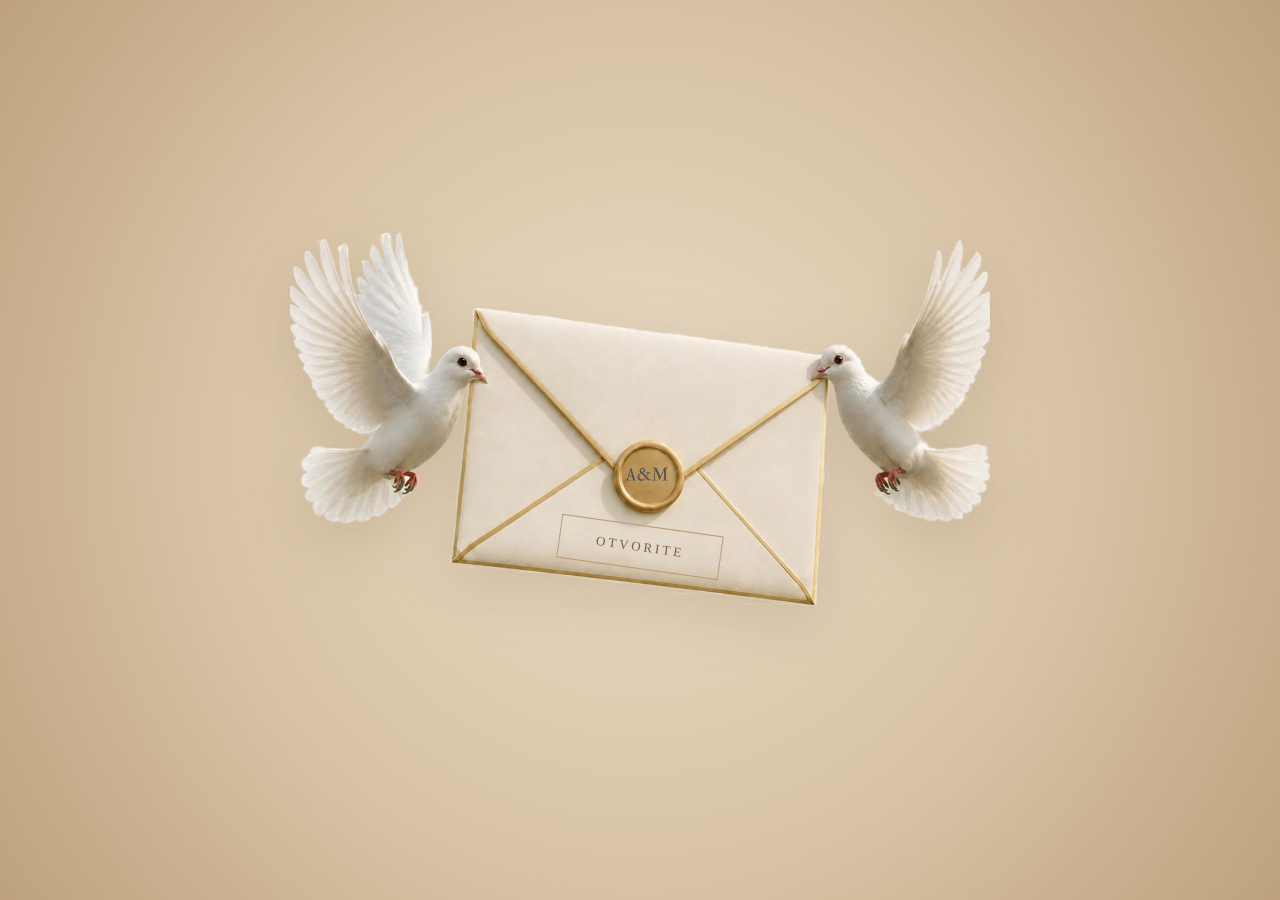
==== index.html @ 63fb06d2 "pozivnica" ====
<!DOCTYPE html>
<html lang="en">
<head>
    <meta charset="UTF-8">
    <meta name="viewport" content="width=device-width, initial-scale=1.0">
    <link rel="stylesheet" href="style.css">
    <title>Aleksandra i Marko</title>
</head>
<body>

  
</div>

    <div class="petals" id="petals"></div>

    <main class="cover">

        <div class="invitation-image">

            <img src="img/dove.png" alt="Pozivnica za venčanje">

            <button id="openInvitation">
                OTVORITE
            </button>
            <div id="fireworks"></div>

        </div>

    </main>

    <script src="script.js"></script>

</body>
</html>
---- style.css ----
@import url('https://fonts.googleapis.com/css2?family=Ballet&display=swap');

* {
    margin: 0;
    padding: 0;
    box-sizing: border-box;
}

html,
body {
    width: 100%;
    height: 100%;
}

body {
    overflow-x: hidden;
    overflow-y: auto;

  background:
        radial-gradient(
            circle at center,
            #eadbc5 0%,
            #d8c3a5 55%,
            #bda27d 100%
        );


    font-family: Georgia, "Times New Roman", serif;
}


/* =========================
   GLAVNA STRANICA
========================= */



.cover {
    width: 100%;
    height: 100vh;

    display: flex;
    justify-content: center;
    align-items: center;

    position: relative;
}


/* =========================
   SLIKA SA GOLUBOVIMA
========================= */

.invitation-image {
    position: relative;

    display: flex;
    justify-content: center;
    align-items: center;

    z-index: 5;

    animation: floating 4s ease-in-out infinite;
}


.invitation-image img {
    display: block;

    width: min(700px, 85vw);
    max-height: 82vh;

    object-fit: contain;

    filter:
        drop-shadow(
            0 18px 30px rgba(100, 75, 45, 0.16)
        );
}


/* =========================
   POMERANJE SLIKE GORE-DOLE
========================= */

@keyframes floating {

    0%,
    100% {
        transform: translateY(0);
    }

    50% {
        transform: translateY(-12px);
    }
}


/* =========================
   DUGME OTVORITE
========================= */

#openInvitation {
    position: absolute;

    left: 50%;
    bottom: 33%;

    transform: translateX(-50%) rotate(8deg);

    padding: 13px 36px;

    background: transparent;

    border: 1px solid #b99d7d;

    color: #765f49;

    font-family: Georgia, "Times New Roman", serif;

    font-size: 13px;

    letter-spacing: 3px;

    cursor: pointer;

    z-index: 10;

    transition:
        background 0.3s ease,
        color 0.3s ease,
        transform 0.3s ease,
        box-shadow 0.3s ease;
}

#openInvitation:hover {
    background: #b99d7d;

    color: #fff;

    transform:
        translateX(-50%)
        translateY(-2px);

    box-shadow:
        0 8px 20px rgba(100, 75, 45, 0.2);
}


/* =========================
   LATICE
========================= */

.petals {
    position: fixed;

    inset: 0;

    overflow: hidden;

    pointer-events: none;

    z-index: 20;
}


.petal {
    position: absolute;

    top: -30px;

    width: 13px;
    height: 8px;

    background: rgba(255, 255, 255, 0.92);

    border-radius: 100% 0 100% 0;

    filter:
        drop-shadow(
            0 2px 3px rgba(120, 90, 60, 0.12)
        );

    animation: falling linear infinite;
}


@keyframes falling {

    0% {
        transform:
            translateY(-30px)
            translateX(0)
            rotate(0deg);

        opacity: 0;
    }

    10% {
        opacity: 1;
    }

    50% {
        transform:
            translateY(50vh)
            translateX(var(--sway))
            rotate(180deg);
    }

    100% {
        transform:
            translateY(110vh)
            translateX(calc(var(--sway) * -1))
            rotate(360deg);

        opacity: 0;
    }
}


@media (max-width: 600px) {

    .invitation-image img {
        width: 94vw;
        max-height: 75vh;
    }

    #openInvitation {
        bottom: 33%;

        padding: 8px 20px;

        font-size: 9px;

        letter-spacing: 2px;

        transform: translateX(-50%) rotate(8deg);
    }

    #openInvitation:hover {
        transform: translateX(-50%) rotate(8deg);
    }
}

/* =========================
   ALEKSANDRA & MARKO
========================= */

.couple-hero {
    width: 100%;
    min-height: 100vh;

    position: relative;

    display: flex;
    justify-content: center;
    align-items: flex-start;

    background-image: url("img/anaimarko.jpg");
    background-size: cover;
    background-position: center center;

    overflow: hidden;
}


.couple-names {
    position: absolute;

    top: 6%;
    left: 50%;

    transform: translateX(-50%);

    width: 100%;

    display: flex;
    flex-direction: column;
    align-items: center;

    text-align: center;

    z-index: 2;
}


.couple-names .name {
    font-family: "Ballet", "Allura", "Snell Roundhand",
        "Segoe Script", cursive;

    font-size: clamp(70px, 9vw, 125px);

    font-weight: 400;

    line-height: 0.75;

    color: #9a7435;

    text-shadow:
        0 1px 1px rgba(255, 255, 255, 0.6),
        0 3px 10px rgba(70, 45, 15, 0.25);
}


.couple-names .and {
    font-family: Georgia, "Times New Roman", serif;

    font-size: clamp(20px, 2.5vw, 32px);

    font-style: italic;

    color: #9a7435;

    margin: 18px 0;

    line-height: 1;
}

@media (max-width: 600px) {

    .couple-hero {
        width: 100%;
        height: 0;
        min-height: 0;

        /* visina fotografije */
        padding-bottom: 135%;

        background-size: 100% 100%;
        background-repeat: no-repeat;
        background-position: center top;
        background-color: #f3ebdd;

        overflow: hidden;
    }

    .couple-names {
        top: 3%;
    }

    .couple-names .name {
        font-size: 40px;
    }

    .couple-names .and {
        font-size: 25px;
        margin: 12px 0;
    }

    .love-story {
        min-height: auto;
        padding: 0 20px 60px;
    }

    .love-story::before {
        inset: 12px;
    }

    .story-content {
        width: 100%;
        padding: 40px 24px;
    }

    .story-content h2 {
        font-size: 34px;
        margin-bottom: 28px;
    }

    .story-content h2 span {
        font-size: 26px;
    }

    .story-content p {
        font-size: 18px;
        line-height: 1.65;
    }

    .gold-ornament {
        width: 220px;
    }

    .top-ornament {
        margin: 0;
    }

    .bottom-ornament {
        margin-top: 0;
    }
}
.love-story {
    position: relative;
    width: 100%;
    min-height: 100vh;
    box-sizing: border-box;

    padding: 110px 25px;

    display: flex;
    flex-direction: column;
    justify-content: center;
    align-items: center;

    background:
        radial-gradient(
            ellipse at center,
            #fffdf8 0%,
            #f6eee1 45%,
            #e4d3b8 100%
        );

    overflow: hidden;
}

/* Suptilni zlatni sjaj u pozadini */
.love-story::after {
    content: "";
    position: absolute;

    width: 600px;
    height: 600px;

    border-radius: 50%;

    background: radial-gradient(
        circle,
        rgba(190, 150, 70, 0.13),
        rgba(190, 150, 70, 0) 70%
    );

    top: -300px;
    right: -250px;

    pointer-events: none;
}

/* Elegantni okvir oko cele sekcije */
.love-story::before {
    content: "";

    position: absolute;
    inset: 22px;

    border: 1px solid rgba(166, 126, 47, 0.45);

    pointer-events: none;
}


/* GLAVNI BLOK SA TEKSTOM */

.story-content {
    position: relative;
    z-index: 2;

    width: min(720px, 100%);
    box-sizing: border-box;

    padding: 65px 55px;

    text-align: center;

    background: rgba(255, 253, 248, 0.55);

    border-top: 1px solid #b18a42;
    border-bottom: 1px solid #b18a42;

    box-shadow:
        0 20px 60px rgba(80, 55, 20, 0.10),
        inset 0 0 50px rgba(255, 255, 255, 0.45);
}


/* NASLOV */

.story-content h2 {
    margin: 0 0 38px;

    font-family: "Cormorant Garamond", Georgia, serif;

    font-size: 44px;
    font-weight: 500;

    letter-spacing: 2px;

    color: #765521;
}

.story-content h2 span {
    font-family: Georgia, serif;

    font-size: 31px;

    margin-left: 7px;

    color: #a67c32;
}


/* TEKST */

.story-content p {
    margin: 0 auto 27px;

    max-width: 620px;

    font-family: "Cormorant Garamond", Georgia, serif;

    font-size: 21px;
    line-height: 1.75;

    letter-spacing: 0.25px;

    color: #45362b;
}

.story-content p:last-child {
    margin-bottom: 0;
}


/* ZLATNE LINIJE I ORNAMENT */

.gold-ornament {
    position: relative;
    z-index: 3;

    display: flex;
    align-items: center;
    justify-content: center;

    gap: 14px;

    width: 300px;

    color: #a67c32;
}

.gold-ornament span:first-child,
.gold-ornament span:last-child {
    height: 1px;
    flex: 1;

    background: linear-gradient(
        to right,
        transparent,
        #b18a42,
        transparent
    );
}

.gold-ornament span:nth-child(2) {
    font-size: 14px;
    transform: rotate(45deg);
}

.top-ornament {
    margin-bottom: -1px;
}

.bottom-ornament {
    margin-top: -1px;
}


/* TELEFON */

@media (max-width: 600px) {

    .love-story {
        min-height: auto;
        padding: 25px 20px 60px;
    }

    .love-story::before {
        inset: 12px;
    }

    .story-content {
        width: 100%;
        padding: 40px 24px;
    }

    .story-content h2 {
        font-size: 34px;
        margin-bottom: 28px;
    }

    .story-content h2 span {
        font-size: 26px;
    }

    .story-content p {
        font-size: 18px;
        line-height: 1.65;
    }

    .gold-ornament {
        width: 220px;
    }

    .top-ornament {
        margin-top: 0;
        margin-bottom: 0;
    }

    .bottom-ornament {
        margin-top: 0;
    }
}

/* =========================
   SAČUVAJ DATUM
========================= */

.save-date {
    position: relative;
    width: 100%;
    min-height: 100vh;
    padding: 100px 25px;
    display: flex;
    flex-direction: column;
    justify-content: center;
    align-items: center;
    box-sizing: border-box;

    background:
        radial-gradient(
            ellipse at center,
            #fffdf9 0%,
            #f5ecdf 48%,
            #dfc9a8 100%
        );

    overflow: hidden;
}

/* suptilni zlatni sjaj */

.save-date::before {
    content: "";
    position: absolute;
    width: 700px;
    height: 700px;
    border-radius: 50%;

    background:
        radial-gradient(
            circle,
            rgba(185, 145, 65, 0.14),
            rgba(185, 145, 65, 0) 70%
        );

    top: 50%;
    left: 50%;
    transform: translate(-50%, -50%);

    pointer-events: none;
}

/* elegantan okvir */

.save-date::after {
    content: "";
    position: absolute;
    inset: 22px;

    border: 1px solid rgba(166, 126, 47, 0.45);

    pointer-events: none;
}


/* =========================
   ORNAMENT
========================= */

.save-date-ornament {
    position: relative;
    z-index: 2;

    display: flex;
    align-items: center;
    justify-content: center;

    width: 300px;
    gap: 14px;

    color: #a67c32;
}

.save-date-ornament span:first-child,
.save-date-ornament span:last-child {
    height: 1px;
    flex: 1;

    background:
        linear-gradient(
            to right,
            transparent,
            #b18a42,
            transparent
        );
}

.save-date-ornament span:nth-child(2) {
    font-size: 14px;
    transform: rotate(45deg);
}

.bottom-save {
    margin-top: 35px;
}


/* =========================
   SADRŽAJ
========================= */

.save-date-content {
    position: relative;
    z-index: 2;

    width: min(600px, 100%);
    padding: 45px 50px;

    text-align: center;

    background: rgba(255, 253, 248, 0.48);

    border-top: 1px solid #b18a42;
    border-bottom: 1px solid #b18a42;

    box-shadow:
        0 20px 60px rgba(80, 55, 20, 0.10),
        inset 0 0 50px rgba(255, 255, 255, 0.45);
}


/* =========================
   NASLOV
========================= */

.save-date-small {
    margin: 0 0 8px;

    font-family: Georgia, serif;
    font-size: 12px;
    letter-spacing: 5px;

    color: #9a7435;
}

.save-date-content h2 {
    margin: 0 0 35px;

    font-family: "Great Vibes", cursive;
    font-size: 58px;
    font-weight: 400;

    color: #8d682d;

    text-shadow:
        0 1px 1px rgba(255, 255, 255, 0.8);
}


/* =========================
   KALENDAR
========================= */

.calendar {
    width: 100%;
    max-width: 420px;
    margin: 0 auto;
}


/* NOVEMBAR 2026 */

.calendar-header {
    display: flex;
    justify-content: space-between;
    align-items: baseline;

    padding: 0 8px 18px;

    border-bottom: 1px solid rgba(166, 126, 47, 0.35);

    font-family: "Cormorant Garamond", Georgia, serif;

    color: #765521;
}

.calendar-header span:first-child {
    font-size: 22px;
    letter-spacing: 4px;
}

.calendar-header span:last-child {
    font-size: 18px;
    letter-spacing: 2px;
}


/* DANI U NEDELJI */

.weekdays,
.days {
    display: grid;
    grid-template-columns: repeat(7, 1fr);
}

.weekdays {
    margin-top: 18px;
    margin-bottom: 10px;
}

.weekdays span {
    font-family: Georgia, serif;
    font-size: 10px;
    letter-spacing: 1px;

    color: #a17b3b;
}


/* DATUMI */

.days span {
    position: relative;

    height: 43px;

    display: flex;
    justify-content: center;
    align-items: center;

    font-family: "Cormorant Garamond", Georgia, serif;
    font-size: 18px;

    color: #554337;
}


/* =========================
   22. NOVEMBAR
========================= */

.special-day {
    position: relative;

    color: #8d682d !important;

    font-weight: 600;
}

.special-day .heart {
    position: absolute;

    left: 50%;
    top: 50%;

    transform: translate(-50%, -50%);

    width: 48px;
    height: 48px;

    display: flex;
    justify-content: center;
    align-items: center;

    font-family: Georgia, serif;
    font-size: 48px;

    color: #b18a42;

    line-height: 1;

    z-index: 0;
}

.special-day .date-number {
    position: relative;
    z-index: 2;

    font-size: 18px;

    color: #765521;
}


/* =========================
   DONJI DATUM
========================= */

.save-date-bottom {
    margin-top: 35px;

    display: flex;
    align-items: center;
    justify-content: center;

    gap: 15px;
}

.save-date-bottom p {
    margin: 0;

    font-family: "Cormorant Garamond", Georgia, serif;
    font-size: 25px;
    letter-spacing: 1px;

    color: #765521;
}

.mini-line {
    width: 45px;
    height: 1px;

    background:
        linear-gradient(
            to right,
            transparent,
            #b18a42
        );
}

.mini-line:last-child {
    background:
        linear-gradient(
            to left,
            transparent,
            #b18a42
        );
}


/* =========================
   TELEFON
========================= */

@media (max-width: 600px) {

    .save-date {
        min-height: auto;
        padding: 70px 20px 60px;
    }

    .save-date::after {
        inset: 12px;
    }

    .save-date-content {
        width: 100%;
        padding: 40px 20px;
    }

    .save-date-small {
        font-size: 10px;
        letter-spacing: 3px;
    }

    .save-date-content h2 {
        font-size: 46px;
        margin-bottom: 30px;
    }

    .calendar {
        max-width: 100%;
    }

    .calendar-header span:first-child {
        font-size: 19px;
    }

    .calendar-header span:last-child {
        font-size: 16px;
    }

    .days span {
        height: 40px;
        font-size: 17px;
    }

    .special-day .heart {
        width: 44px;
        height: 44px;
        font-size: 44px;
    }

    .special-day .date-number {
        font-size: 17px;
    }

    .save-date-bottom {
        gap: 8px;
    }

    .save-date-bottom p {
        font-size: 20px;
        white-space: nowrap;
    }

    .mini-line {
        width: 25px;
    }

    .save-date-ornament {
        width: 220px;
    }
}
/* =========================
   LUKSUZNI ZLATNI VATROMET
========================= */

#fireworks {
    position: fixed;
    inset: 0;
    width: 100vw;
    height: 100vh;

    z-index: 99999;
    pointer-events: none;

    display: none;
    overflow: hidden;

    background: rgba(30, 20, 10, 0.08);
}


/* =========================
   CENTRALNI ZLATNI BLJESAK
========================= */

#fireworks::before {
    content: "";
    position: absolute;

    left: 50%;
    top: 50%;

    width: 20px;
    height: 20px;

    transform: translate(-50%, -50%);

    border-radius: 50%;

    background: #fff8d6;

    box-shadow:
        0 0 20px #fff8d6,
        0 0 50px #e8c66a,
        0 0 100px #d4af37,
        0 0 180px rgba(212, 175, 55, 0.8);

    animation: central-explosion 1.8s ease-out forwards;
}


@keyframes central-explosion {

    0% {
        transform:
            translate(-50%, -50%)
            scale(0);

        opacity: 0;
    }

    20% {
        transform:
            translate(-50%, -50%)
            scale(3);

        opacity: 1;
    }

    45% {
        transform:
            translate(-50%, -50%)
            scale(10);

        opacity: 0.8;
    }

    100% {
        transform:
            translate(-50%, -50%)
            scale(80);

        opacity: 0;
    }
}


/* =========================
   ZLATNI SVETLEĆI TRAGOVI
========================= */

.firework {
    position: absolute;

    width: 4px;
    height: 4px;

    border-radius: 50%;

    background: #fff4bd;

    box-shadow:
        0 0 5px #fff4bd,
        0 0 12px #e8c66a,
        0 0 25px #d4af37,
        0 0 45px rgba(212, 175, 55, 0.8);

    animation:
        luxury-firework 2s
        cubic-bezier(0.05, 0.7, 0.2, 1)
        forwards;
}


@keyframes luxury-firework {

    0% {
        transform:
            translate(0, 0)
            scale(0);

        opacity: 0;
    }

    8% {
        transform:
            translate(0, 0)
            scale(2);

        opacity: 1;
    }

    55% {
        opacity: 1;
    }

    100% {
        transform:
            translate(var(--x), var(--y))
            scale(0.1);

        opacity: 0;
    }
}


/* =========================
   ZLATNI PRSTENOVI
========================= */

.firework-ring {
    position: absolute;

    left: var(--ring-x);
    top: var(--ring-y);

    width: 20px;
    height: 20px;

    border: 2px solid rgba(232, 198, 106, 0.9);

    border-radius: 50%;

    transform:
        translate(-50%, -50%)
        scale(0);

    animation:
        ring-explosion 1.5s
        ease-out forwards;
}


@keyframes ring-explosion {

    0% {
        transform:
            translate(-50%, -50%)
            scale(0);

        opacity: 1;
    }

    70% {
        opacity: 0.7;
    }

    100% {
        transform:
            translate(-50%, -50%)
            scale(18);

        opacity: 0;
    }
}


/* =========================
   CELO EKRAN - ZLATNI VELO
========================= */

#fireworks::after {
    content: "";

    position: absolute;
    inset: 0;

    background:
        radial-gradient(
            circle at center,
            rgba(255, 242, 190, 0.65),
            rgba(212, 175, 55, 0.25) 25%,
            rgba(212, 175, 55, 0.08) 50%,
            transparent 75%
        );

    animation:
        golden-screen 1.9s
        ease-out forwards;
}


@keyframes golden-screen {

    0% {
        opacity: 0;
    }

    20% {
        opacity: 0.2;
    }

    45% {
        opacity: 1;
    }

    65% {
        opacity: 0.4;
    }

    100% {
        opacity: 0;
    }
}
```css
/* =========================
   PLAN VENČANJA
========================= */

.wedding-plan {
    position: relative;

    padding: 100px 25px 110px;

    background:
        radial-gradient(
            circle at 50% 0%,
            rgba(212, 175, 55, 0.08),
            transparent 45%
        ),
        #f3ebdd;

    text-align: center;

    overflow: hidden;
}


/* =========================
   NASLOV
========================= */

.section-ornament {
    font-size: 18px;

    color: #c9a44c;

    margin-bottom: 15px;

    letter-spacing: 8px;
}


.wedding-plan h2 {
    margin: 0;

    font-family: "Great Vibes", cursive;

    font-size: 58px;

    font-weight: 400;

    color: #3a2a22;
}


.plan-intro {
    max-width: 500px;

    margin: 18px auto 65px;

    font-family: "Cormorant Garamond", serif;

    font-size: 19px;

    line-height: 1.6;

    color: #6b594e;
}


/* =========================
   STAVKE
========================= */

.plan-items {
    max-width: 900px;

    margin: 0 auto;

    display: flex;

    flex-direction: column;

    gap: 75px;
}


.plan-item {
    display: grid;

    grid-template-columns: 1fr 1fr;

    align-items: center;

    gap: 55px;

    position: relative;
}


/* DRUGA STAVKA OBRNUTA */

.plan-item:nth-child(2) {
    direction: rtl;
}

.plan-item:nth-child(2) .plan-content {
    direction: ltr;
}


/* =========================
   OUTLINE SLIKA
========================= */

.location-image {
    width: 250px;

    height: 220px;

    margin: 0 auto;

    display: flex;

    align-items: center;

    justify-content: center;

    position: relative;
}


/* SPOLJNI KRUG */

.location-image::before {
    content: "";

    position: absolute;

    width: 200px;
    height: 200px;

    border: 1px solid
        rgba(201, 164, 76, 0.45);

    border-radius: 50%;

    transition: 0.5s ease;
}


/* UNUTRAŠNJI KRUG */

.location-image::after {
    content: "";

    position: absolute;

    width: 182px;
    height: 182px;

    border: 1px solid
        rgba(201, 164, 76, 0.18);

    border-radius: 50%;

    transition: 0.5s ease;
}


/* SLIKA */

.location-image img {
    position: relative;

    z-index: 2;

    width: 175px;

    height: 175px;

    object-fit: contain;

    opacity: 0.9;

    filter:
        sepia(20%)
        saturate(0.7)
        brightness(0.75);

    transition:
        transform 0.5s ease,
        filter 0.5s ease;
}


/* =========================
   HOVER NA SLIKU
========================= */

.plan-item:hover .location-image::before {
    transform: scale(1.08);

    border-color:
        rgba(201, 164, 76, 0.8);
}


.plan-item:hover .location-image::after {
    transform: scale(1.15);

    border-color:
        rgba(201, 164, 76, 0.35);
}


.plan-item:hover .location-image img {
    transform: scale(1.06);

    filter:
        sepia(30%)
        saturate(1)
        brightness(0.65);
}


/* =========================
   TEKST
========================= */

.plan-content {
    text-align: left;
}


.plan-number {
    display: block;

    font-family: "Cormorant Garamond", serif;

    font-size: 14px;

    letter-spacing: 4px;

    color: #b9943d;

    margin-bottom: 8px;
}


.plan-content h3 {
    margin: 0;

    font-family: "Cormorant Garamond", serif;

    font-size: 24px;

    font-weight: 600;

    letter-spacing: 3px;

    color: #3a2a22;
}


.gold-line {
    width: 55px;

    height: 1px;

    background: #c9a44c;

    margin: 15px 0 17px;
}


.location-name {
    margin: 0;

    max-width: 330px;

    font-family: "Cormorant Garamond", serif;

    font-size: 20px;

    line-height: 1.4;

    color: #4d3b31;
}


.location-place {
    margin: 8px 0 22px;

    font-family: "Cormorant Garamond", serif;

    font-size: 17px;

    letter-spacing: 1px;

    color: #806d60;
}


/* =========================
   DUGME PUTANJA
========================= */

.route-button {
    display: inline-flex;

    align-items: center;

    gap: 12px;

    padding: 9px 19px;

    border: 1px solid #b9943d;

    color: #6f572b;

    text-decoration: none;

    font-family: "Cormorant Garamond", serif;

    font-size: 14px;

    letter-spacing: 2px;

    transition:
        background 0.3s ease,
        color 0.3s ease,
        transform 0.3s ease,
        box-shadow 0.3s ease;
}


.route-button .arrow {
    font-size: 16px;

    transition: transform 0.3s ease;
}


.route-button:hover {
    background: #b9943d;

    color: #fffaf0;

    transform: translateY(-3px);

    box-shadow:
        0 8px 20px
        rgba(91, 67, 25, 0.15);
}


.route-button:hover .arrow {
    transform:
        translate(3px, -3px);
}


/* =========================
   MOBILNI
========================= */

@media (max-width: 700px) {

    .wedding-plan {
        padding:
            75px 20px 85px;
    }


    .wedding-plan h2 {
        font-size: 48px;
    }


    .plan-intro {
        font-size: 18px;

        margin-bottom: 50px;

        max-width: 330px;
    }


    .plan-items {
        gap: 65px;
    }


    .plan-item,
    .plan-item:nth-child(2) {

        display: flex;

        flex-direction: column;

        gap: 25px;

        direction: ltr;
    }


    .plan-item:nth-child(2) .plan-content {
        direction: ltr;
    }


    /* KRUGOVI NA MOBILNOM */

    .location-image {
        width: 220px;

        height: 200px;
    }


    .location-image::before {
        width: 190px;

        height: 190px;
    }


    .location-image::after {
        width: 174px;

        height: 174px;
    }


    /* VEĆA SLIKA */

    .location-image img {
        width: 165px;

        height: 165px;
    }


    .plan-content {
        width: 100%;

        text-align: center;
    }


    .gold-line {
        margin:
            13px auto 16px;
    }


    .location-name {
        max-width: 300px;

        margin-left: auto;
        margin-right: auto;

        font-size: 19px;
    }


    .location-place {
        font-size: 16px;
    }

}
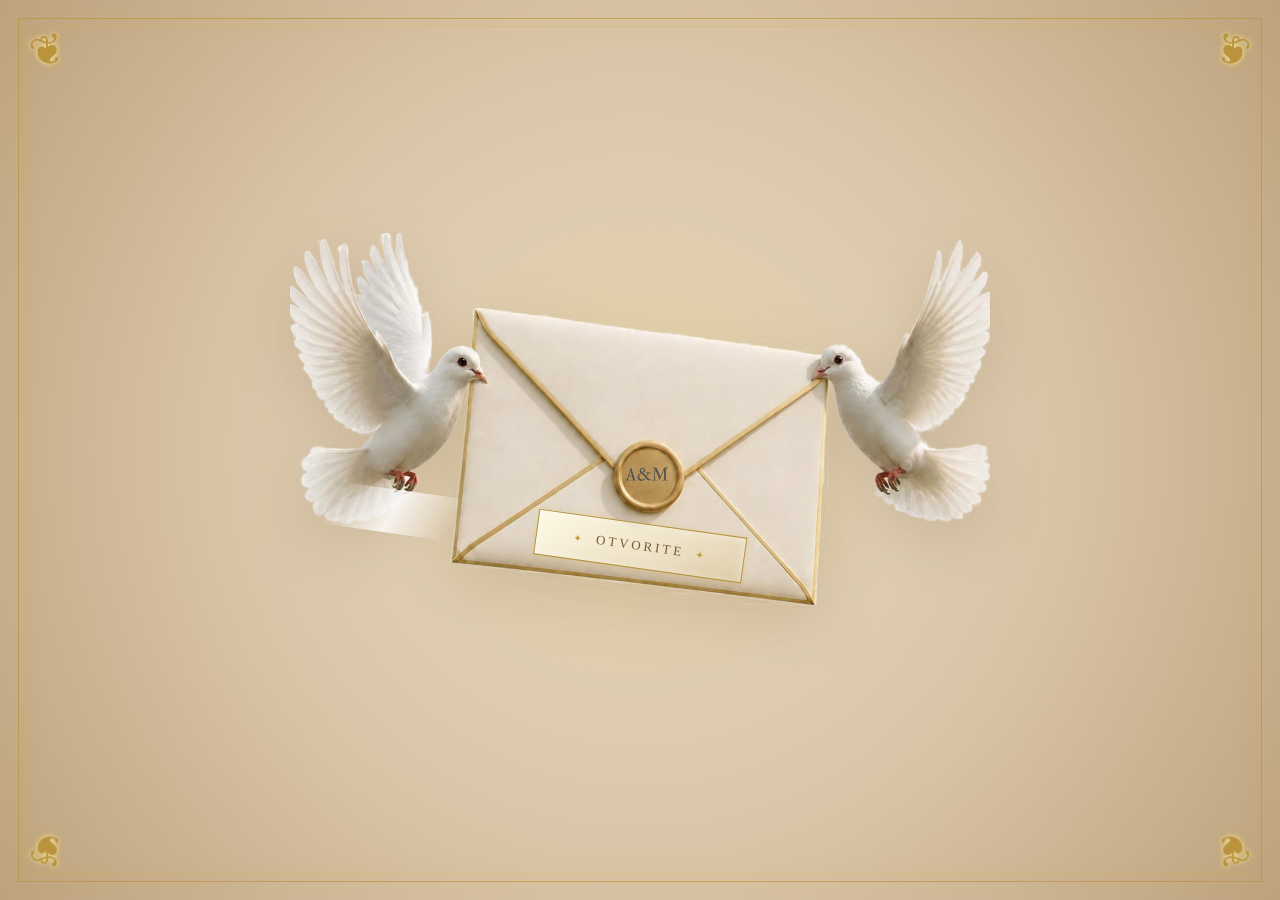
==== commit 79d278f2: "wedding-invatation" ====
--- a/index.html
+++ b/index.html
@@ -1,33 +1,65 @@
 <!DOCTYPE html>
-<html lang="en">
+<html lang="sr">
 <head>
     <meta charset="UTF-8">
     <meta name="viewport" content="width=device-width, initial-scale=1.0">
+
     <link rel="stylesheet" href="style.css">
+
     <title>Aleksandra i Marko</title>
 </head>
+
 <body>
 
-  
-</div>
+    <!-- ZLATNI GLITTER -->
+    <div id="goldGlitter"></div>
 
+    <!-- DEKORATIVNI ZLATNI OKVIR -->
+    <div class="gold-frame"></div>
+
+    <!-- ORNAMENTI U ĆOŠKOVIMA -->
+    <div class="corner-ornament top-left">❦</div>
+    <div class="corner-ornament top-right">❦</div>
+    <div class="corner-ornament bottom-left">❦</div>
+    <div class="corner-ornament bottom-right">❦</div>
+
+
+    <!-- PADAJUĆE BELE LATICE -->
     <div class="petals" id="petals"></div>
 
+
+    <!-- GLAVNA STRANA -->
     <main class="cover">
 
         <div class="invitation-image">
 
-            <img src="img/dove.png" alt="Pozivnica za venčanje">
+            <!-- ZLATNI GLOW -->
+            <div class="invitation-glow"></div>
 
+            <img
+                src="img/dove.png"
+                alt="Pozivnica za venčanje"
+            >
+
+            <!-- DUGME -->
             <button id="openInvitation">
+                <span class="button-sparkle">✦</span>
                 OTVORITE
+                <span class="button-sparkle">✦</span>
             </button>
-            <div id="fireworks"></div>
 
         </div>
 
     </main>
 
+
+    <!-- VATROMET -->
+    <div id="fireworks"></div>
+    
+      <audio id="weddingMusic" preload="auto">
+        <source src="audio/tarapana.mp3" type="audio/mpeg">
+    </audio>
+
     <script src="script.js"></script>
 
 </body>
--- a/style.css
+++ b/style.css
@@ -1,4 +1,8 @@
 @import url('https://fonts.googleapis.com/css2?family=Ballet&display=swap');
+
+/* =========================================================
+   OSNOVNO
+========================================================= */
 
 * {
     margin: 0;
@@ -15,184 +19,445 @@
 body {
     overflow-x: hidden;
     overflow-y: auto;
-
-  background:
+    background:
         radial-gradient(
             circle at center,
             #eadbc5 0%,
             #d8c3a5 55%,
             #bda27d 100%
         );
-
-
     font-family: Georgia, "Times New Roman", serif;
 }
 
-
-/* =========================
-   GLAVNA STRANICA
-========================= */
-
-
+/* =========================================================
+   GLAVNA STRANICA - INDEX
+========================================================= */
 
 .cover {
     width: 100%;
     height: 100vh;
-
     display: flex;
     justify-content: center;
     align-items: center;
-
     position: relative;
-}
-
-
-/* =========================
+    z-index: 5;
+}
+
+/* =========================================================
+   ZLATNI GLITTER - INDEX
+========================================================= */
+
+#goldGlitter {
+    position: fixed;
+    inset: 0;
+    width: 100%;
+    height: 100%;
+    pointer-events: none;
+    z-index: 3;
+    overflow: hidden;
+}
+
+.glitter {
+    position: absolute;
+    width: 5px;
+    height: 5px;
+    border-radius: 50%;
+    background: #f7df8a;
+    box-shadow:
+        0 0 5px #fff5c7,
+        0 0 12px #e5bd55,
+        0 0 22px rgba(212, 175, 55, 0.9);
+    opacity: 0;
+    animation:
+        glitter-twinkle
+        ease-in-out
+        infinite;
+}
+
+.glitter.star {
+    width: auto;
+    height: auto;
+    background: transparent;
+    box-shadow: none;
+    color: #d4af37;
+    font-size: 14px;
+    text-shadow:
+        0 0 5px #fff4bf,
+        0 0 12px #e3bd57,
+        0 0 25px rgba(212, 175, 55, 0.8);
+}
+
+@keyframes glitter-twinkle {
+    0% {
+        opacity: 0;
+        transform: scale(0.2) rotate(0deg);
+    }
+
+    30% {
+        opacity: 0.35;
+    }
+
+    50% {
+        opacity: 1;
+        transform: scale(1.5) rotate(45deg);
+    }
+
+    70% {
+        opacity: 0.45;
+    }
+
+    100% {
+        opacity: 0;
+        transform: scale(0.2) rotate(90deg);
+    }
+}
+
+/* =========================================================
+   ZLATNI OKVIR
+========================================================= */
+
+.gold-frame {
+    position: fixed;
+    inset: 18px;
+    border: 1px solid rgba(184, 145, 54, 0.65);
+    pointer-events: none;
+    z-index: 25;
+    box-shadow:
+        inset 0 0 25px rgba(212, 175, 55, 0.08),
+        0 0 20px rgba(212, 175, 55, 0.05);
+}
+
+.gold-frame::before {
+    content: "";
+    position: absolute;
+    inset: 7px;
+    border: 1px solid rgba(212, 175, 55, 0.25);
+}
+
+/* =========================================================
+   ORNAMENTI U ĆOŠKOVIMA
+========================================================= */
+
+.corner-ornament {
+    position: fixed;
+    z-index: 27;
+    color: #b9943d;
+    font-family: Georgia, serif;
+    font-size: 42px;
+    line-height: 1;
+    text-shadow:
+        0 0 5px rgba(255, 239, 173, 0.9),
+        0 0 12px rgba(212, 175, 55, 0.5);
+    pointer-events: none;
+    animation:
+        ornament-glow
+        3s
+        ease-in-out
+        infinite;
+}
+
+.top-left {
+    top: 30px;
+    left: 30px;
+    transform: rotate(-15deg);
+}
+
+.top-right {
+    top: 30px;
+    right: 30px;
+    transform:
+        scaleX(-1)
+        rotate(-15deg);
+}
+
+.bottom-left {
+    bottom: 30px;
+    left: 30px;
+    transform:
+        scaleY(-1)
+        rotate(-15deg);
+}
+
+.bottom-right {
+    bottom: 30px;
+    right: 30px;
+    transform:
+        scale(-1)
+        rotate(-15deg);
+}
+
+@keyframes ornament-glow {
+    0%,
+    100% {
+        opacity: 0.65;
+    }
+
+    50% {
+        opacity: 1;
+        text-shadow:
+            0 0 8px rgba(255, 244, 190, 1),
+            0 0 20px rgba(212, 175, 55, 0.8);
+    }
+}
+
+/* =========================================================
    SLIKA SA GOLUBOVIMA
-========================= */
+========================================================= */
 
 .invitation-image {
     position: relative;
-
     display: flex;
     justify-content: center;
     align-items: center;
-
-    z-index: 5;
-
-    animation: floating 4s ease-in-out infinite;
-}
-
+    z-index: 10;
+    animation:
+        floating
+        4s
+        ease-in-out
+        infinite;
+}
+
+.invitation-glow {
+    position: absolute;
+    width: 75%;
+    height: 75%;
+    left: 50%;
+    top: 50%;
+    transform:
+        translate(-50%, -50%);
+    border-radius: 50%;
+    background:
+        radial-gradient(
+            circle,
+            rgba(255, 224, 132, 0.28),
+            rgba(212, 175, 55, 0.10) 40%,
+            transparent 72%
+        );
+    filter: blur(25px);
+    z-index: -1;
+    animation:
+        invitation-glow
+        3.5s
+        ease-in-out
+        infinite;
+}
+
+@keyframes invitation-glow {
+    0%,
+    100% {
+        transform:
+            translate(-50%, -50%)
+            scale(0.92);
+        opacity: 0.65;
+    }
+
+    50% {
+        transform:
+            translate(-50%, -50%)
+            scale(1.08);
+        opacity: 1;
+    }
+}
 
 .invitation-image img {
     display: block;
-
     width: min(700px, 85vw);
     max-height: 82vh;
-
     object-fit: contain;
-
     filter:
         drop-shadow(
             0 18px 30px rgba(100, 75, 45, 0.16)
         );
 }
 
-
-/* =========================
-   POMERANJE SLIKE GORE-DOLE
-========================= */
+/* =========================================================
+   POMERANJE SLIKE
+========================================================= */
 
 @keyframes floating {
-
     0%,
     100% {
-        transform: translateY(0);
+        transform:
+            translateY(0);
     }
 
     50% {
-        transform: translateY(-12px);
-    }
-}
-
-
-/* =========================
+        transform:
+            translateY(-12px);
+    }
+}
+
+/* =========================================================
    DUGME OTVORITE
-========================= */
+========================================================= */
 
 #openInvitation {
     position: absolute;
-
     left: 50%;
     bottom: 33%;
-
-    transform: translateX(-50%) rotate(8deg);
-
-    padding: 13px 36px;
-
-    background: transparent;
-
-    border: 1px solid #b99d7d;
-
-    color: #765f49;
-
-    font-family: Georgia, "Times New Roman", serif;
-
+    transform:
+        translateX(-50%)
+        rotate(8deg);
+    padding: 14px 32px;
+    background:
+        linear-gradient(
+            135deg,
+            rgba(255, 250, 229, 0.95),
+            rgba(228, 199, 125, 0.28)
+        );
+    border: 1px solid #b9943d;
+    color: #765b32;
+    font-family:
+        Georgia,
+        "Times New Roman",
+        serif;
     font-size: 13px;
-
     letter-spacing: 3px;
-
     cursor: pointer;
-
-    z-index: 10;
-
+    z-index: 15;
+    box-shadow:
+        0 0 8px rgba(212, 175, 55, 0.2),
+        inset 0 0 10px rgba(255, 255, 255, 0.5);
     transition:
         background 0.3s ease,
         color 0.3s ease,
         transform 0.3s ease,
         box-shadow 0.3s ease;
+    animation:
+        button-glow
+        2.5s
+        ease-in-out
+        infinite;
+}
+
+#openInvitation::before {
+    content: "";
+    position: absolute;
+    top: 0;
+    left: -100%;
+    width: 60%;
+    height: 100%;
+    background:
+        linear-gradient(
+            90deg,
+            transparent,
+            rgba(255, 255, 255, 0.8),
+            transparent
+        );
+    transform: skewX(-25deg);
+    animation:
+        button-shine
+        3s
+        ease-in-out
+        infinite;
+}
+
+.button-sparkle {
+    color: #c49b38;
+    font-size: 10px;
+    margin: 0 5px;
+    animation:
+        sparkle-button
+        1.8s
+        ease-in-out
+        infinite;
+}
+
+@keyframes button-glow {
+    0%,
+    100% {
+        box-shadow:
+            0 0 8px rgba(212, 175, 55, 0.2),
+            inset 0 0 10px rgba(255, 255, 255, 0.5);
+    }
+
+    50% {
+        box-shadow:
+            0 0 20px rgba(212, 175, 55, 0.5),
+            0 0 35px rgba(212, 175, 55, 0.18),
+            inset 0 0 12px rgba(255, 255, 255, 0.7);
+    }
+}
+
+@keyframes button-shine {
+    0% {
+        left: -100%;
+    }
+
+    45%,
+    100% {
+        left: 150%;
+    }
+}
+
+@keyframes sparkle-button {
+    0%,
+    100% {
+        opacity: 0.4;
+        transform: scale(0.7);
+    }
+
+    50% {
+        opacity: 1;
+        transform: scale(1.4);
+    }
 }
 
 #openInvitation:hover {
-    background: #b99d7d;
-
+    background:
+        linear-gradient(
+            135deg,
+            #d4af37,
+            #efd989
+        );
     color: #fff;
-
     transform:
         translateX(-50%)
-        translateY(-2px);
-
+        translateY(-3px)
+        rotate(8deg);
     box-shadow:
-        0 8px 20px rgba(100, 75, 45, 0.2);
-}
-
-
-/* =========================
-   LATICE
-========================= */
+        0 8px 25px rgba(100, 75, 45, 0.25),
+        0 0 30px rgba(212, 175, 55, 0.5);
+}
+
+/* =========================================================
+   PADAJUĆE BELE LATICE
+========================================================= */
 
 .petals {
     position: fixed;
-
     inset: 0;
-
     overflow: hidden;
-
     pointer-events: none;
-
     z-index: 20;
 }
-
 
 .petal {
     position: absolute;
-
     top: -30px;
-
     width: 13px;
     height: 8px;
-
-    background: rgba(255, 255, 255, 0.92);
-
-    border-radius: 100% 0 100% 0;
-
+    background:
+        rgba(255, 255, 255, 0.92);
+    border-radius:
+        100% 0 100% 0;
     filter:
         drop-shadow(
-            0 2px 3px rgba(120, 90, 60, 0.12)
+            0 2px 3px
+            rgba(120, 90, 60, 0.12)
         );
-
-    animation: falling linear infinite;
-}
-
+    animation:
+        falling
+        linear
+        infinite;
+}
 
 @keyframes falling {
-
     0% {
         transform:
             translateY(-30px)
             translateX(0)
             rotate(0deg);
-
         opacity: 0;
     }
 
@@ -210,196 +475,882 @@
     100% {
         transform:
             translateY(110vh)
-            translateX(calc(var(--sway) * -1))
+            translateX(
+                calc(var(--sway) * -1)
+            )
             rotate(360deg);
-
         opacity: 0;
     }
 }
 
-
-@media (max-width: 600px) {
-
-    .invitation-image img {
-        width: 94vw;
-        max-height: 75vh;
-    }
-
-    #openInvitation {
-        bottom: 33%;
-
-        padding: 8px 20px;
-
-        font-size: 9px;
-
-        letter-spacing: 2px;
-
-        transform: translateX(-50%) rotate(8deg);
-    }
-
-    #openInvitation:hover {
-        transform: translateX(-50%) rotate(8deg);
-    }
-}
-
-/* =========================
-   ALEKSANDRA & MARKO
-========================= */
+/* =========================================================
+   VATROMET
+========================================================= */
+
+#fireworks {
+    position: fixed;
+    inset: 0;
+    width: 100vw;
+    height: 100vh;
+    z-index: 99999;
+    pointer-events: none;
+    display: none;
+    overflow: hidden;
+    background:
+        rgba(30, 20, 10, 0.08);
+}
+
+#fireworks::before {
+    content: "";
+    position: absolute;
+    left: 50%;
+    top: 50%;
+    width: 20px;
+    height: 20px;
+    transform:
+        translate(-50%, -50%);
+    border-radius: 50%;
+    background: #fff8d6;
+    box-shadow:
+        0 0 20px #fff8d6,
+        0 0 50px #e8c66a,
+        0 0 100px #d4af37,
+        0 0 180px
+        rgba(212, 175, 55, 0.8);
+    animation:
+        central-explosion
+        1.8s
+        ease-out
+        forwards;
+}
+
+@keyframes central-explosion {
+    0% {
+        transform:
+            translate(-50%, -50%)
+            scale(0);
+        opacity: 0;
+    }
+
+    20% {
+        transform:
+            translate(-50%, -50%)
+            scale(3);
+        opacity: 1;
+    }
+
+    45% {
+        transform:
+            translate(-50%, -50%)
+            scale(10);
+        opacity: 0.8;
+    }
+
+    100% {
+        transform:
+            translate(-50%, -50%)
+            scale(80);
+        opacity: 0;
+    }
+}
+
+.firework {
+    position: absolute;
+    width: 4px;
+    height: 4px;
+    border-radius: 50%;
+    background: #fff4bd;
+    box-shadow:
+        0 0 5px #fff4bd,
+        0 0 12px #e8c66a,
+        0 0 25px #d4af37,
+        0 0 45px
+        rgba(212, 175, 55, 0.8);
+    animation:
+        luxury-firework
+        2s
+        cubic-bezier(
+            0.05,
+            0.7,
+            0.2,
+            1
+        )
+        forwards;
+}
+
+@keyframes luxury-firework {
+    0% {
+        transform:
+            translate(0, 0)
+            scale(0);
+        opacity: 0;
+    }
+
+    8% {
+        transform:
+            translate(0, 0)
+            scale(2);
+        opacity: 1;
+    }
+
+    55% {
+        opacity: 1;
+    }
+
+    100% {
+        transform:
+            translate(var(--x), var(--y))
+            scale(0.1);
+        opacity: 0;
+    }
+}
+
+.firework-ring {
+    position: absolute;
+    left: var(--ring-x);
+    top: var(--ring-y);
+    width: 20px;
+    height: 20px;
+    border:
+        2px solid
+        rgba(232, 198, 106, 0.9);
+    border-radius: 50%;
+    transform:
+        translate(-50%, -50%)
+        scale(0);
+    animation:
+        ring-explosion
+        1.5s
+        ease-out
+        forwards;
+}
+
+@keyframes ring-explosion {
+    0% {
+        transform:
+            translate(-50%, -50%)
+            scale(0);
+        opacity: 1;
+    }
+
+    70% {
+        opacity: 0.7;
+    }
+
+    100% {
+        transform:
+            translate(-50%, -50%)
+            scale(18);
+        opacity: 0;
+    }
+}
+
+#fireworks::after {
+    content: "";
+    position: absolute;
+    inset: 0;
+    background:
+        radial-gradient(
+            circle at center,
+            rgba(255, 242, 190, 0.65),
+            rgba(212, 175, 55, 0.25) 25%,
+            rgba(212, 175, 55, 0.08) 50%,
+            transparent 75%
+        );
+    animation:
+        golden-screen
+        1.9s
+        ease-out
+        forwards;
+}
+
+@keyframes golden-screen {
+    0% {
+        opacity: 0;
+    }
+
+    20% {
+        opacity: 0.2;
+    }
+
+    45% {
+        opacity: 1;
+    }
+
+    65% {
+        opacity: 0.4;
+    }
+
+    100% {
+        opacity: 0;
+    }
+}
+
+/* =========================================================
+   ALEKSANDRA & MARKO - HERO
+========================================================= */
 
 .couple-hero {
     width: 100%;
     min-height: 100vh;
-
     position: relative;
-
     display: flex;
     justify-content: center;
     align-items: flex-start;
-
     background-image: url("img/anaimarko.jpg");
     background-size: cover;
     background-position: center center;
-
+    background-repeat: no-repeat;
     overflow: hidden;
 }
 
+/* =========================================================
+   HERO GLOW
+========================================================= */
+
+.hero-glow {
+    position: absolute;
+    width: 45%;
+    height: 55%;
+    top: 3%;
+    border-radius: 50%;
+    pointer-events: none;
+    filter: blur(55px);
+    opacity: 0.28;
+    z-index: 2;
+    animation: hero-glow-pulse 5s ease-in-out infinite;
+}
+
+.hero-glow-left {
+    left: -15%;
+    background:
+        radial-gradient(
+            circle,
+            rgba(255, 222, 125, 0.8),
+            rgba(212, 175, 55, 0.2) 45%,
+            transparent 72%
+        );
+}
+
+.hero-glow-right {
+    right: -15%;
+    background:
+        radial-gradient(
+            circle,
+            rgba(255, 222, 125, 0.8),
+            rgba(212, 175, 55, 0.2) 45%,
+            transparent 72%
+        );
+    animation-delay: 2.5s;
+}
+
+@keyframes hero-glow-pulse {
+    0%,
+    100% {
+        opacity: 0.18;
+        transform: scale(0.92);
+    }
+
+    50% {
+        opacity: 0.38;
+        transform: scale(1.08);
+    }
+}
+
+/* =========================================================
+   SVETLEĆE ZLATNE ČESTICE
+========================================================= */
+
+.sparkles {
+    position: absolute;
+    inset: 0;
+    width: 100%;
+    height: 100%;
+    pointer-events: none;
+    z-index: 5;
+    overflow: hidden;
+}
+
+.sparkle {
+    position: absolute;
+    display: block;
+    opacity: 0;
+    color: #fff4b8;
+    pointer-events: none;
+}
+
+.sparkle-dot {
+    width: 5px;
+    height: 5px;
+    border-radius: 50%;
+    background: #fff4b8;
+    box-shadow:
+        0 0 6px #fffbe0,
+        0 0 14px #ffe58a,
+        0 0 28px #e5bd55,
+        0 0 45px rgba(212, 175, 55, 0.95);
+    animation:
+        sparkle-twinkle
+        3.8s
+        ease-in-out
+        infinite;
+}
+
+.sparkle-small {
+    width: 3px;
+    height: 3px;
+    border-radius: 50%;
+    background: #fff8d0;
+    box-shadow:
+        0 0 5px #fffbe0,
+        0 0 11px #ffe58a,
+        0 0 20px rgba(212, 175, 55, 0.9);
+    animation:
+        sparkle-twinkle-small
+        3.2s
+        ease-in-out
+        infinite;
+}
+
+.sparkle-star {
+    width: auto;
+    height: auto;
+    background: transparent;
+    font-family: Georgia, serif;
+    font-size: 15px;
+    line-height: 1;
+    color: #fff4b8;
+    text-shadow:
+        0 0 5px #fffde8,
+        0 0 12px #ffe58a,
+        0 0 25px #e5bd55,
+        0 0 42px rgba(212, 175, 55, 0.9);
+    animation:
+        sparkle-star-twinkle
+        4.5s
+        ease-in-out
+        infinite;
+}
+
+/* različita vremena da se ne pale sve zajedno */
+
+.sparkle-1 {
+    left: 7%;
+    top: 12%;
+    animation-delay: 0.2s;
+}
+
+.sparkle-2 {
+    left: 18%;
+    top: 28%;
+    animation-delay: 1.7s;
+}
+
+.sparkle-3 {
+    left: 31%;
+    top: 9%;
+    animation-delay: 2.8s;
+}
+
+.sparkle-4 {
+    left: 44%;
+    top: 22%;
+    animation-delay: 0.9s;
+}
+
+.sparkle-5 {
+    left: 57%;
+    top: 14%;
+    animation-delay: 3.5s;
+}
+
+.sparkle-6 {
+    left: 72%;
+    top: 30%;
+    animation-delay: 1.4s;
+}
+
+.sparkle-7 {
+    left: 89%;
+    top: 10%;
+    animation-delay: 2.1s;
+}
+
+.sparkle-8 {
+    left: 12%;
+    top: 48%;
+    animation-delay: 3.8s;
+}
+
+.sparkle-9 {
+    left: 27%;
+    top: 61%;
+    animation-delay: 1.2s;
+}
+
+.sparkle-10 {
+    left: 43%;
+    top: 52%;
+    animation-delay: 2.6s;
+}
+
+.sparkle-11 {
+    left: 63%;
+    top: 67%;
+    animation-delay: 0.6s;
+}
+
+.sparkle-12 {
+    left: 81%;
+    top: 55%;
+    animation-delay: 3.4s;
+}
+
+.sparkle-13 {
+    left: 94%;
+    top: 72%;
+    animation-delay: 1.8s;
+}
+
+.sparkle-14 {
+    left: 5%;
+    top: 83%;
+    animation-delay: 2.9s;
+}
+
+.sparkle-15 {
+    left: 22%;
+    top: 91%;
+    animation-delay: 0.8s;
+}
+
+.sparkle-16 {
+    left: 38%;
+    top: 78%;
+    animation-delay: 3.1s;
+}
+
+.sparkle-17 {
+    left: 54%;
+    top: 88%;
+    animation-delay: 1.6s;
+}
+
+.sparkle-18 {
+    left: 69%;
+    top: 79%;
+    animation-delay: 2.4s;
+}
+
+.sparkle-19 {
+    left: 84%;
+    top: 92%;
+    animation-delay: 1s;
+}
+
+.sparkle-20 {
+    left: 97%;
+    top: 42%;
+    animation-delay: 3.7s;
+}
+
+.sparkle-21 {
+    left: 15%;
+    top: 69%;
+    animation-delay: 2s;
+}
+
+.sparkle-22 {
+    left: 48%;
+    top: 39%;
+    animation-delay: 3s;
+}
+
+.sparkle-23 {
+    left: 76%;
+    top: 44%;
+    animation-delay: 0.4s;
+}
+
+.sparkle-24 {
+    left: 91%;
+    top: 87%;
+    animation-delay: 2.7s;
+}
+
+@keyframes sparkle-twinkle {
+
+    0% {
+        opacity: 0;
+        transform: scale(0.2);
+    }
+
+    20% {
+        opacity: 0.25;
+    }
+
+    42% {
+        opacity: 0.8;
+        transform: scale(1.1);
+    }
+
+    50% {
+        opacity: 1;
+        transform: scale(2.2);
+        filter: brightness(1.4);
+    }
+
+    60% {
+        opacity: 0.8;
+        transform: scale(1.5);
+    }
+
+    75% {
+        opacity: 0.3;
+        transform: scale(0.8);
+    }
+
+    100% {
+        opacity: 0;
+        transform: scale(0.2);
+    }
+}
+
+@keyframes sparkle-twinkle-small {
+
+    0% {
+        opacity: 0;
+        transform: scale(0.2);
+    }
+
+    35% {
+        opacity: 0.2;
+    }
+
+    50% {
+        opacity: 0.9;
+        transform: scale(1.8);
+    }
+
+    65% {
+        opacity: 0.4;
+        transform: scale(1);
+    }
+
+    100% {
+        opacity: 0;
+        transform: scale(0.2);
+    }
+}
+
+@keyframes sparkle-star-twinkle {
+
+    0% {
+        opacity: 0;
+        transform: scale(0.3) rotate(0deg);
+    }
+
+    30% {
+        opacity: 0.2;
+        transform: scale(0.6) rotate(20deg);
+    }
+
+    48% {
+        opacity: 1;
+        transform: scale(1.8) rotate(45deg);
+        filter: brightness(1.5);
+    }
+
+    60% {
+        opacity: 0.7;
+        transform: scale(1.1) rotate(65deg);
+    }
+
+    78% {
+        opacity: 0.15;
+        transform: scale(0.6) rotate(90deg);
+    }
+
+    100% {
+        opacity: 0;
+        transform: scale(0.3) rotate(120deg);
+    }
+}
+
+/* =========================================================
+   IMENA
+========================================================= */
 
 .couple-names {
     position: absolute;
-
     top: 6%;
     left: 50%;
-
     transform: translateX(-50%);
-
     width: 100%;
-
     display: flex;
     flex-direction: column;
     align-items: center;
-
     text-align: center;
-
-    z-index: 2;
-}
-
+    z-index: 6;
+}
 
 .couple-names .name {
-    font-family: "Ballet", "Allura", "Snell Roundhand",
-        "Segoe Script", cursive;
-
+    position: relative;
+    display: block;
+    font-family:
+        "Ballet",
+        "Allura",
+        "Snell Roundhand",
+        "Segoe Script",
+        cursive;
     font-size: clamp(70px, 9vw, 125px);
-
     font-weight: 400;
-
     line-height: 0.75;
-
-    color: #9a7435;
-
+    color: #765521;
     text-shadow:
-        0 1px 1px rgba(255, 255, 255, 0.6),
-        0 3px 10px rgba(70, 45, 15, 0.25);
-}
-
+        0 1px 1px rgba(255, 255, 255, 0.7),
+        0 3px 10px rgba(70, 45, 15, 0.25),
+        0 0 22px rgba(212, 175, 55, 0.18);
+}
+
+/* suptilan zlatni sjaj iza svakog imena */
+
+.couple-names .name::before {
+    content: "";
+    position: absolute;
+    left: 50%;
+    top: 50%;
+    width: 85%;
+    height: 65%;
+    transform: translate(-50%, -50%);
+    background:
+        radial-gradient(
+            ellipse,
+            rgba(255, 223, 132, 0.38),
+            rgba(212, 175, 55, 0.16) 40%,
+            transparent 72%
+        );
+    filter: blur(24px);
+    z-index: -1;
+    pointer-events: none;
+    animation: name-glow 4s ease-in-out infinite;
+}
+
+.couple-names .name:nth-child(3)::before {
+    animation-delay: 2s;
+}
+
+@keyframes name-glow {
+
+    0%,
+    100% {
+        opacity: 0.45;
+        transform:
+            translate(-50%, -50%)
+            scale(0.9);
+    }
+
+    50% {
+        opacity: 0.9;
+        transform:
+            translate(-50%, -50%)
+            scale(1.08);
+    }
+}
+
+/* light sweep preko imena */
+
+.couple-names .name::after {
+    content: "";
+    position: absolute;
+    top: -20%;
+    left: -80%;
+    width: 35%;
+    height: 140%;
+    background:
+        linear-gradient(
+            90deg,
+            transparent,
+            rgba(255, 250, 218, 0.65),
+            transparent
+        );
+    transform: skewX(-20deg);
+    pointer-events: none;
+    mix-blend-mode: screen;
+    animation:
+        name-sweep
+        7s
+        ease-in-out
+        infinite;
+}
+
+.couple-names .name:nth-child(3)::after {
+    animation-delay: 3.5s;
+}
+
+@keyframes name-sweep {
+
+    0%,
+    35% {
+        left: -80%;
+        opacity: 0;
+    }
+
+    42% {
+        opacity: 0.9;
+    }
+
+    55% {
+        left: 145%;
+        opacity: 0;
+    }
+
+    100% {
+        left: 145%;
+        opacity: 0;
+    }
+}
 
 .couple-names .and {
-    font-family: Georgia, "Times New Roman", serif;
-
+    font-family:
+        Georgia,
+        "Times New Roman",
+        serif;
     font-size: clamp(20px, 2.5vw, 32px);
-
     font-style: italic;
-
-    color: #9a7435;
-
+    color: #765521;
     margin: 18px 0;
-
     line-height: 1;
-}
-
-@media (max-width: 600px) {
-
-    .couple-hero {
-        width: 100%;
-        height: 0;
-        min-height: 0;
-
-        /* visina fotografije */
-        padding-bottom: 135%;
-
-        background-size: 100% 100%;
-        background-repeat: no-repeat;
-        background-position: center top;
-        background-color: #f3ebdd;
-
-        overflow: hidden;
-    }
-
-    .couple-names {
-        top: 3%;
-    }
-
-    .couple-names .name {
-        font-size: 40px;
-    }
-
-    .couple-names .and {
-        font-size: 25px;
-        margin: 12px 0;
-    }
-
-    .love-story {
-        min-height: auto;
-        padding: 0 20px 60px;
-    }
-
-    .love-story::before {
-        inset: 12px;
-    }
-
-    .story-content {
-        width: 100%;
-        padding: 40px 24px;
-    }
-
-    .story-content h2 {
-        font-size: 34px;
-        margin-bottom: 28px;
-    }
-
-    .story-content h2 span {
-        font-size: 26px;
-    }
-
-    .story-content p {
-        font-size: 18px;
-        line-height: 1.65;
-    }
-
-    .gold-ornament {
-        width: 220px;
-    }
-
-    .top-ornament {
-        margin: 0;
-    }
-
-    .bottom-ornament {
-        margin-top: 0;
-    }
-}
+    text-shadow:
+        0 1px 1px rgba(255, 255, 255, 0.7),
+        0 0 10px rgba(212, 175, 55, 0.2);
+}
+
+/* =========================================================
+   DATUM U HEROJU
+========================================================= */
+
+.hero-date {
+    margin-top: 30px;
+    display: flex;
+    align-items: center;
+    justify-content: center;
+    gap: 9px;
+    font-family:
+        "Cormorant Garamond",
+        Georgia,
+        serif;
+    font-size: 14px;
+    font-weight: 500;
+    letter-spacing: 4px;
+    color: #765521;
+    text-shadow:
+        0 1px 1px rgba(255, 255, 255, 0.7),
+        0 0 10px rgba(212, 175, 55, 0.2);
+    animation:
+        date-glow
+        4s
+        ease-in-out
+        infinite;
+}
+
+.hero-date .date-dot {
+    color: #b9943d;
+    font-size: 17px;
+    letter-spacing: 0;
+}
+
+@keyframes date-glow {
+
+    0%,
+    100% {
+        opacity: 0.78;
+    }
+
+    50% {
+        opacity: 1;
+        text-shadow:
+            0 1px 1px rgba(255, 255, 255, 0.8),
+            0 0 12px rgba(212, 175, 55, 0.35);
+    }
+}
+
+/* =========================================================
+   ORNAMENT ISPOD DATUMA
+========================================================= */
+
+.hero-bottom-ornament {
+    margin-top: 18px;
+    display: flex;
+    align-items: center;
+    justify-content: center;
+    gap: 11px;
+    width: 220px;
+    color: #b9943d;
+    opacity: 0.85;
+}
+
+.hero-bottom-ornament span:first-child,
+.hero-bottom-ornament span:last-child {
+    height: 1px;
+    flex: 1;
+    background:
+        linear-gradient(
+            to right,
+            transparent,
+            rgba(185, 148, 61, 0.8)
+        );
+}
+
+.hero-bottom-ornament span:last-child {
+    background:
+        linear-gradient(
+            to left,
+            transparent,
+            rgba(185, 148, 61, 0.8)
+        );
+}
+
+.hero-bottom-ornament span:nth-child(2) {
+    font-size: 11px;
+    text-shadow:
+        0 0 8px rgba(255, 226, 135, 0.7);
+    animation:
+        ornament-star
+        3s
+        ease-in-out
+        infinite;
+}
+
+@keyframes ornament-star {
+
+    0%,
+    100% {
+        opacity: 0.65;
+        transform: rotate(45deg) scale(0.8);
+    }
+
+    50% {
+        opacity: 1;
+        transform: rotate(45deg) scale(1.2);
+    }
+}
+
+/* =========================================================
+   NAŠI NAJBLIŽI
+   POSTOJEĆI DIZAJN - NIŠTA MENJANO
+========================================================= */
+
 .love-story {
     position: relative;
     width: 100%;
     min-height: 100vh;
     box-sizing: border-box;
-
     padding: 110px 25px;
-
     display: flex;
     flex-direction: column;
     justify-content: center;
     align-items: center;
-
     background:
         radial-gradient(
             ellipse at center,
@@ -407,131 +1358,93 @@
             #f6eee1 45%,
             #e4d3b8 100%
         );
-
     overflow: hidden;
 }
 
-/* Suptilni zlatni sjaj u pozadini */
 .love-story::after {
     content: "";
     position: absolute;
-
     width: 600px;
     height: 600px;
-
     border-radius: 50%;
-
-    background: radial-gradient(
-        circle,
-        rgba(190, 150, 70, 0.13),
-        rgba(190, 150, 70, 0) 70%
-    );
-
+    background:
+        radial-gradient(
+            circle,
+            rgba(190, 150, 70, 0.13),
+            rgba(190, 150, 70, 0) 70%
+        );
     top: -300px;
     right: -250px;
-
     pointer-events: none;
 }
 
-/* Elegantni okvir oko cele sekcije */
 .love-story::before {
     content: "";
-
     position: absolute;
     inset: 22px;
-
     border: 1px solid rgba(166, 126, 47, 0.45);
-
     pointer-events: none;
 }
-
-
-/* GLAVNI BLOK SA TEKSTOM */
 
 .story-content {
     position: relative;
     z-index: 2;
-
     width: min(720px, 100%);
     box-sizing: border-box;
-
     padding: 65px 55px;
-
     text-align: center;
-
     background: rgba(255, 253, 248, 0.55);
-
     border-top: 1px solid #b18a42;
     border-bottom: 1px solid #b18a42;
-
     box-shadow:
         0 20px 60px rgba(80, 55, 20, 0.10),
         inset 0 0 50px rgba(255, 255, 255, 0.45);
 }
 
-
-/* NASLOV */
-
 .story-content h2 {
     margin: 0 0 38px;
-
-    font-family: "Cormorant Garamond", Georgia, serif;
-
+    font-family:
+        "Cormorant Garamond",
+        Georgia,
+        serif;
     font-size: 44px;
     font-weight: 500;
-
     letter-spacing: 2px;
-
     color: #765521;
 }
 
 .story-content h2 span {
     font-family: Georgia, serif;
-
     font-size: 31px;
-
     margin-left: 7px;
-
     color: #a67c32;
 }
-
-
-/* TEKST */
 
 .story-content p {
     margin: 0 auto 27px;
-
     max-width: 620px;
-
-    font-family: "Cormorant Garamond", Georgia, serif;
-
+    font-family:
+        "Cormorant Garamond",
+        Georgia,
+        serif;
     font-size: 21px;
     line-height: 1.75;
-
     letter-spacing: 0.25px;
-
     color: #45362b;
 }
 
 .story-content p:last-child {
     margin-bottom: 0;
 }
-
-
-/* ZLATNE LINIJE I ORNAMENT */
 
 .gold-ornament {
     position: relative;
     z-index: 3;
-
     display: flex;
     align-items: center;
     justify-content: center;
-
     gap: 14px;
-
     width: 300px;
-
     color: #a67c32;
 }
 
@@ -539,13 +1452,13 @@
 .gold-ornament span:last-child {
     height: 1px;
     flex: 1;
-
-    background: linear-gradient(
-        to right,
-        transparent,
-        #b18a42,
-        transparent
-    );
+    background:
+        linear-gradient(
+            to right,
+            transparent,
+            #b18a42,
+            transparent
+        );
 }
 
 .gold-ornament span:nth-child(2) {
@@ -561,56 +1474,236 @@
     margin-top: -1px;
 }
 
-
-/* TELEFON */
-
-@media (max-width: 600px) {
-
-    .love-story {
-        min-height: auto;
-        padding: 25px 20px 60px;
-    }
-
-    .love-story::before {
-        inset: 12px;
-    }
-
-    .story-content {
-        width: 100%;
-        padding: 40px 24px;
-    }
-
-    .story-content h2 {
-        font-size: 34px;
-        margin-bottom: 28px;
-    }
-
-    .story-content h2 span {
-        font-size: 26px;
-    }
-
-    .story-content p {
-        font-size: 18px;
-        line-height: 1.65;
-    }
-
-    .gold-ornament {
-        width: 220px;
-    }
-
-    .top-ornament {
-        margin-top: 0;
-        margin-bottom: 0;
-    }
-
-    .bottom-ornament {
-        margin-top: 0;
-    }
-}
-
-/* =========================
+/* =========================================================
+   PLAN VENČANJA
+========================================================= */
+
+.wedding-plan {
+    position: relative;
+    padding: 100px 25px 110px;
+    background:
+        radial-gradient(
+            circle at 50% 0%,
+            rgba(212, 175, 55, 0.08),
+            transparent 45%
+        ),
+        #f3ebdd;
+    text-align: center;
+    overflow: hidden;
+}
+
+.section-ornament {
+    font-size: 18px;
+    color: #c9a44c;
+    margin-bottom: 15px;
+    letter-spacing: 8px;
+}
+
+.wedding-plan h2 {
+    margin: 0;
+    font-family:
+        "Great Vibes",
+        cursive;
+    font-size: 58px;
+    font-weight: 400;
+    color: #3a2a22;
+}
+
+.plan-intro {
+    max-width: 500px;
+    margin: 18px auto 65px;
+    font-family:
+        "Cormorant Garamond",
+        serif;
+    font-size: 19px;
+    line-height: 1.6;
+    color: #6b594e;
+}
+
+.plan-items {
+    max-width: 900px;
+    margin: 0 auto;
+    display: flex;
+    flex-direction: column;
+    gap: 75px;
+}
+
+.plan-item {
+    display: grid;
+    grid-template-columns: 1fr 1fr;
+    align-items: center;
+    gap: 55px;
+    position: relative;
+}
+
+.plan-item:nth-child(2) {
+    direction: rtl;
+}
+
+.plan-item:nth-child(2) .plan-content {
+    direction: ltr;
+}
+
+.location-image {
+    width: 250px;
+    height: 220px;
+    margin: 0 auto;
+    display: flex;
+    align-items: center;
+    justify-content: center;
+    position: relative;
+}
+
+.location-image::before {
+    content: "";
+    position: absolute;
+    width: 200px;
+    height: 200px;
+    border: 1px solid rgba(201, 164, 76, 0.45);
+    border-radius: 50%;
+    transition: 0.5s ease;
+}
+
+.location-image::after {
+    content: "";
+    position: absolute;
+    width: 182px;
+    height: 182px;
+    border: 1px solid rgba(201, 164, 76, 0.18);
+    border-radius: 50%;
+    transition: 0.5s ease;
+}
+
+.location-image img {
+    position: relative;
+    z-index: 2;
+    width: 175px;
+    height: 175px;
+    object-fit: contain;
+    opacity: 0.9;
+    filter:
+        sepia(20%)
+        saturate(0.7)
+        brightness(0.75);
+    transition:
+        transform 0.5s ease,
+        filter 0.5s ease;
+}
+
+.plan-item:hover .location-image::before {
+    transform: scale(1.08);
+    border-color: rgba(201, 164, 76, 0.8);
+}
+
+.plan-item:hover .location-image::after {
+    transform: scale(1.15);
+    border-color: rgba(201, 164, 76, 0.35);
+}
+
+.plan-item:hover .location-image img {
+    transform: scale(1.06);
+    filter:
+        sepia(30%)
+        saturate(1)
+        brightness(0.65);
+}
+
+.plan-content {
+    text-align: left;
+}
+
+.plan-number {
+    display: block;
+    font-family:
+        "Cormorant Garamond",
+        serif;
+    font-size: 14px;
+    letter-spacing: 4px;
+    color: #b9943d;
+    margin-bottom: 8px;
+}
+
+.plan-content h3 {
+    margin: 0;
+    font-family:
+        "Cormorant Garamond",
+        serif;
+    font-size: 24px;
+    font-weight: 600;
+    letter-spacing: 3px;
+    color: #3a2a22;
+}
+
+.gold-line {
+    width: 55px;
+    height: 1px;
+    background: #c9a44c;
+    margin: 15px 0 17px;
+}
+
+.location-name {
+    margin: 0;
+    max-width: 330px;
+    font-family:
+        "Cormorant Garamond",
+        serif;
+    font-size: 20px;
+    line-height: 1.4;
+    color: #4d3b31;
+}
+
+.location-place {
+    margin: 8px 0 22px;
+    font-family:
+        "Cormorant Garamond",
+        serif;
+    font-size: 17px;
+    letter-spacing: 1px;
+    color: #806d60;
+}
+
+.route-button {
+    display: inline-flex;
+    align-items: center;
+    gap: 12px;
+    padding: 9px 19px;
+    border: 1px solid #b9943d;
+    color: #6f572b;
+    text-decoration: none;
+    font-family:
+        "Cormorant Garamond",
+        serif;
+    font-size: 14px;
+    letter-spacing: 2px;
+    transition:
+        background 0.3s ease,
+        color 0.3s ease,
+        transform 0.3s ease,
+        box-shadow 0.3s ease;
+}
+
+.route-button .arrow {
+    font-size: 16px;
+    transition: transform 0.3s ease;
+}
+
+.route-button:hover {
+    background: #b9943d;
+    color: #fffaf0;
+    transform: translateY(-3px);
+    box-shadow:
+        0 8px 20px
+        rgba(91, 67, 25, 0.15);
+}
+
+.route-button:hover .arrow {
+    transform:
+        translate(3px, -3px);
+}
+
+/* =========================================================
    SAČUVAJ DATUM
-========================= */
+========================================================= */
 
 .save-date {
     position: relative;
@@ -622,7 +1715,6 @@
     justify-content: center;
     align-items: center;
     box-sizing: border-box;
-
     background:
         radial-gradient(
             ellipse at center,
@@ -630,11 +1722,8 @@
             #f5ecdf 48%,
             #dfc9a8 100%
         );
-
     overflow: hidden;
 }
-
-/* suptilni zlatni sjaj */
 
 .save-date::before {
     content: "";
@@ -642,49 +1731,35 @@
     width: 700px;
     height: 700px;
     border-radius: 50%;
-
     background:
         radial-gradient(
             circle,
             rgba(185, 145, 65, 0.14),
             rgba(185, 145, 65, 0) 70%
         );
-
     top: 50%;
     left: 50%;
-    transform: translate(-50%, -50%);
-
+    transform:
+        translate(-50%, -50%);
     pointer-events: none;
 }
-
-/* elegantan okvir */
 
 .save-date::after {
     content: "";
     position: absolute;
     inset: 22px;
-
     border: 1px solid rgba(166, 126, 47, 0.45);
-
     pointer-events: none;
 }
-
-
-/* =========================
-   ORNAMENT
-========================= */
 
 .save-date-ornament {
     position: relative;
     z-index: 2;
-
     display: flex;
     align-items: center;
     justify-content: center;
-
     width: 300px;
     gap: 14px;
-
     color: #a67c32;
 }
 
@@ -692,7 +1767,6 @@
 .save-date-ornament span:last-child {
     height: 1px;
     flex: 1;
-
     background:
         linear-gradient(
             to right,
@@ -711,83 +1785,61 @@
     margin-top: 35px;
 }
 
-
-/* =========================
-   SADRŽAJ
-========================= */
-
 .save-date-content {
     position: relative;
     z-index: 2;
-
     width: min(600px, 100%);
     padding: 45px 50px;
-
     text-align: center;
-
     background: rgba(255, 253, 248, 0.48);
-
     border-top: 1px solid #b18a42;
     border-bottom: 1px solid #b18a42;
-
     box-shadow:
         0 20px 60px rgba(80, 55, 20, 0.10),
         inset 0 0 50px rgba(255, 255, 255, 0.45);
 }
 
-
-/* =========================
-   NASLOV
-========================= */
-
 .save-date-small {
     margin: 0 0 8px;
-
     font-family: Georgia, serif;
     font-size: 12px;
     letter-spacing: 5px;
-
     color: #9a7435;
 }
 
 .save-date-content h2 {
     margin: 0 0 35px;
-
-    font-family: "Great Vibes", cursive;
+    font-family:
+        "Great Vibes",
+        cursive;
     font-size: 58px;
     font-weight: 400;
-
     color: #8d682d;
-
     text-shadow:
         0 1px 1px rgba(255, 255, 255, 0.8);
 }
 
-
-/* =========================
+/* =========================================================
    KALENDAR
-========================= */
+========================================================= */
 
 .calendar {
     width: 100%;
     max-width: 420px;
     margin: 0 auto;
-}
-
-
-/* NOVEMBAR 2026 */
+    position: relative;
+}
 
 .calendar-header {
     display: flex;
     justify-content: space-between;
     align-items: baseline;
-
     padding: 0 8px 18px;
-
     border-bottom: 1px solid rgba(166, 126, 47, 0.35);
-
-    font-family: "Cormorant Garamond", Georgia, serif;
-
+    font-family:
+        "Cormorant Garamond",
+        Georgia,
+        serif;
     color: #765521;
 }
 
@@ -800,9 +1852,6 @@
     font-size: 18px;
     letter-spacing: 2px;
 }
-
-
-/* DANI U NEDELJI */
 
 .weekdays,
 .days {
@@ -819,104 +1868,76 @@
     font-family: Georgia, serif;
     font-size: 10px;
     letter-spacing: 1px;
-
     color: #a17b3b;
 }
-
-
-/* DATUMI */
 
 .days span {
     position: relative;
-
     height: 43px;
-
     display: flex;
     justify-content: center;
     align-items: center;
-
-    font-family: "Cormorant Garamond", Georgia, serif;
+    font-family:
+        "Cormorant Garamond",
+        Georgia,
+        serif;
     font-size: 18px;
-
     color: #554337;
 }
-
-
-/* =========================
-   22. NOVEMBAR
-========================= */
 
 .special-day {
     position: relative;
-
     color: #8d682d !important;
-
     font-weight: 600;
 }
 
 .special-day .heart {
     position: absolute;
-
     left: 50%;
     top: 50%;
-
-    transform: translate(-50%, -50%);
-
+    transform:
+        translate(-50%, -50%);
     width: 48px;
     height: 48px;
-
     display: flex;
     justify-content: center;
     align-items: center;
-
     font-family: Georgia, serif;
     font-size: 48px;
-
     color: #b18a42;
-
     line-height: 1;
-
     z-index: 0;
 }
 
 .special-day .date-number {
     position: relative;
     z-index: 2;
-
     font-size: 18px;
-
     color: #765521;
 }
-
-
-/* =========================
-   DONJI DATUM
-========================= */
 
 .save-date-bottom {
     margin-top: 35px;
-
     display: flex;
     align-items: center;
     justify-content: center;
-
     gap: 15px;
 }
 
 .save-date-bottom p {
     margin: 0;
-
-    font-family: "Cormorant Garamond", Georgia, serif;
+    font-family:
+        "Cormorant Garamond",
+        Georgia,
+        serif;
     font-size: 25px;
     letter-spacing: 1px;
-
     color: #765521;
 }
 
 .mini-line {
     width: 45px;
     height: 1px;
-
     background:
         linear-gradient(
             to right,
@@ -934,10 +1955,272 @@
         );
 }
 
-
-/* =========================
-   TELEFON
-========================= */
+/* =========================================================
+   MOBILNI - INDEX
+========================================================= */
+
+@media (max-width: 600px) {
+
+    .gold-frame {
+        inset: 10px;
+    }
+
+    .gold-frame::before {
+        inset: 5px;
+    }
+
+    .corner-ornament {
+        font-size: 29px;
+    }
+
+    .top-left {
+        top: 20px;
+        left: 18px;
+    }
+
+    .top-right {
+        top: 20px;
+        right: 18px;
+    }
+
+    .bottom-left {
+        bottom: 20px;
+        left: 18px;
+    }
+
+    .bottom-right {
+        bottom: 20px;
+        right: 18px;
+    }
+
+    .invitation-image img {
+        width: 94vw;
+        max-height: 75vh;
+    }
+
+    .invitation-glow {
+        width: 85%;
+        height: 70%;
+        filter: blur(20px);
+    }
+
+    #openInvitation {
+        bottom: 33%;
+        padding: 9px 20px;
+        font-size: 9px;
+        letter-spacing: 2px;
+        transform:
+            translateX(-50%)
+            rotate(8deg);
+    }
+
+    #openInvitation:hover {
+        transform:
+            translateX(-50%)
+            rotate(8deg);
+    }
+
+    .glitter.star {
+        font-size: 11px;
+    }
+}
+
+/* =========================================================
+   MOBILNI - MAIN HERO
+========================================================= */
+
+@media (max-width: 600px) {
+
+    .couple-hero {
+        width: 100%;
+        height: 100px;
+        min-height: 0;
+        padding-bottom: 100%;
+        background-size: 100% 100%;
+        background-repeat: no-repeat;
+        background-position: center top;
+        background-color: #f3ebdd;
+        overflow: hidden;
+    }
+
+    .couple-names {
+        top: 3%;
+    }
+
+    .couple-names .name {
+        font-size: 40px;
+    }
+
+    .couple-names .and {
+        font-size: 25px;
+        margin: 12px 0;
+    }
+
+    .hero-date {
+        margin-top: 20px;
+        font-size: 10px;
+        letter-spacing: 3px;
+        gap: 6px;
+    }
+
+    .hero-date .date-dot {
+        font-size: 13px;
+    }
+
+    .hero-bottom-ornament {
+        width: 170px;
+        margin-top: 12px;
+        gap: 8px;
+    }
+
+    .hero-bottom-ornament span:nth-child(2) {
+        font-size: 9px;
+    }
+
+    .hero-glow {
+        width: 65%;
+        height: 45%;
+        filter: blur(35px);
+    }
+
+    .sparkle-star {
+        font-size: 11px;
+    }
+
+    .sparkle-dot {
+        width: 4px;
+        height: 4px;
+    }
+
+    .sparkle-small {
+        width: 2px;
+        height: 2px;
+    }
+
+    .love-story {
+        min-height: auto;
+        padding: 25px 20px 60px;
+    }
+
+    .love-story::before {
+        inset: 12px;
+    }
+
+    .story-content {
+        width: 100%;
+        padding: 40px 24px;
+    }
+
+    .story-content h2 {
+        font-size: 34px;
+        margin-bottom: 28px;
+    }
+
+    .story-content h2 span {
+        font-size: 26px;
+    }
+
+    .story-content p {
+        font-size: 18px;
+        line-height: 1.65;
+    }
+
+    .gold-ornament {
+        width: 220px;
+    }
+
+    .top-ornament {
+        margin-top: 0;
+        margin-bottom: 0;
+    }
+
+    .bottom-ornament {
+        margin-top: 0;
+    }
+}
+
+/* =========================================================
+   MOBILNI - PLAN VENČANJA
+========================================================= */
+
+@media (max-width: 700px) {
+
+    .wedding-plan {
+        padding:
+            75px 20px 85px;
+    }
+
+    .wedding-plan h2 {
+        font-size: 48px;
+    }
+
+    .plan-intro {
+        font-size: 18px;
+        margin-bottom: 50px;
+        max-width: 330px;
+    }
+
+    .plan-items {
+        gap: 65px;
+    }
+
+    .plan-item,
+    .plan-item:nth-child(2) {
+        display: flex;
+        flex-direction: column;
+        gap: 25px;
+        direction: ltr;
+    }
+
+    .plan-item:nth-child(2) .plan-content {
+        direction: ltr;
+    }
+
+    .location-image {
+        width: 220px;
+        height: 200px;
+    }
+
+    .location-image::before {
+        width: 190px;
+        height: 190px;
+    }
+
+    .location-image::after {
+        width: 250px;
+        height: 250px;
+    }
+
+    .location-image img {
+        width: 700px;
+        height: 450px;
+    }
+
+    .plan-content {
+        width: 100%;
+        text-align: center;
+    }
+
+    .gold-line {
+        margin:
+            13px auto 16px;
+    }
+
+    .location-name {
+        max-width: 300px;
+        margin-left: auto;
+        margin-right: auto;
+        font-size: 19px;
+    }
+
+    .location-place {
+        font-size: 16px;
+    }
+}
+
+/* =========================================================
+   MOBILNI - SAVE THE DATE
+========================================================= */
 
 @media (max-width: 600px) {
 
@@ -1008,716 +2291,4 @@
     .save-date-ornament {
         width: 220px;
     }
-}
-/* =========================
-   LUKSUZNI ZLATNI VATROMET
-========================= */
-
-#fireworks {
-    position: fixed;
-    inset: 0;
-    width: 100vw;
-    height: 100vh;
-
-    z-index: 99999;
-    pointer-events: none;
-
-    display: none;
-    overflow: hidden;
-
-    background: rgba(30, 20, 10, 0.08);
-}
-
-
-/* =========================
-   CENTRALNI ZLATNI BLJESAK
-========================= */
-
-#fireworks::before {
-    content: "";
-    position: absolute;
-
-    left: 50%;
-    top: 50%;
-
-    width: 20px;
-    height: 20px;
-
-    transform: translate(-50%, -50%);
-
-    border-radius: 50%;
-
-    background: #fff8d6;
-
-    box-shadow:
-        0 0 20px #fff8d6,
-        0 0 50px #e8c66a,
-        0 0 100px #d4af37,
-        0 0 180px rgba(212, 175, 55, 0.8);
-
-    animation: central-explosion 1.8s ease-out forwards;
-}
-
-
-@keyframes central-explosion {
-
-    0% {
-        transform:
-            translate(-50%, -50%)
-            scale(0);
-
-        opacity: 0;
-    }
-
-    20% {
-        transform:
-            translate(-50%, -50%)
-            scale(3);
-
-        opacity: 1;
-    }
-
-    45% {
-        transform:
-            translate(-50%, -50%)
-            scale(10);
-
-        opacity: 0.8;
-    }
-
-    100% {
-        transform:
-            translate(-50%, -50%)
-            scale(80);
-
-        opacity: 0;
-    }
-}
-
-
-/* =========================
-   ZLATNI SVETLEĆI TRAGOVI
-========================= */
-
-.firework {
-    position: absolute;
-
-    width: 4px;
-    height: 4px;
-
-    border-radius: 50%;
-
-    background: #fff4bd;
-
-    box-shadow:
-        0 0 5px #fff4bd,
-        0 0 12px #e8c66a,
-        0 0 25px #d4af37,
-        0 0 45px rgba(212, 175, 55, 0.8);
-
-    animation:
-        luxury-firework 2s
-        cubic-bezier(0.05, 0.7, 0.2, 1)
-        forwards;
-}
-
-
-@keyframes luxury-firework {
-
-    0% {
-        transform:
-            translate(0, 0)
-            scale(0);
-
-        opacity: 0;
-    }
-
-    8% {
-        transform:
-            translate(0, 0)
-            scale(2);
-
-        opacity: 1;
-    }
-
-    55% {
-        opacity: 1;
-    }
-
-    100% {
-        transform:
-            translate(var(--x), var(--y))
-            scale(0.1);
-
-        opacity: 0;
-    }
-}
-
-
-/* =========================
-   ZLATNI PRSTENOVI
-========================= */
-
-.firework-ring {
-    position: absolute;
-
-    left: var(--ring-x);
-    top: var(--ring-y);
-
-    width: 20px;
-    height: 20px;
-
-    border: 2px solid rgba(232, 198, 106, 0.9);
-
-    border-radius: 50%;
-
-    transform:
-        translate(-50%, -50%)
-        scale(0);
-
-    animation:
-        ring-explosion 1.5s
-        ease-out forwards;
-}
-
-
-@keyframes ring-explosion {
-
-    0% {
-        transform:
-            translate(-50%, -50%)
-            scale(0);
-
-        opacity: 1;
-    }
-
-    70% {
-        opacity: 0.7;
-    }
-
-    100% {
-        transform:
-            translate(-50%, -50%)
-            scale(18);
-
-        opacity: 0;
-    }
-}
-
-
-/* =========================
-   CELO EKRAN - ZLATNI VELO
-========================= */
-
-#fireworks::after {
-    content: "";
-
-    position: absolute;
-    inset: 0;
-
-    background:
-        radial-gradient(
-            circle at center,
-            rgba(255, 242, 190, 0.65),
-            rgba(212, 175, 55, 0.25) 25%,
-            rgba(212, 175, 55, 0.08) 50%,
-            transparent 75%
-        );
-
-    animation:
-        golden-screen 1.9s
-        ease-out forwards;
-}
-
-
-@keyframes golden-screen {
-
-    0% {
-        opacity: 0;
-    }
-
-    20% {
-        opacity: 0.2;
-    }
-
-    45% {
-        opacity: 1;
-    }
-
-    65% {
-        opacity: 0.4;
-    }
-
-    100% {
-        opacity: 0;
-    }
-}
-```css
-/* =========================
-   PLAN VENČANJA
-========================= */
-
-.wedding-plan {
-    position: relative;
-
-    padding: 100px 25px 110px;
-
-    background:
-        radial-gradient(
-            circle at 50% 0%,
-            rgba(212, 175, 55, 0.08),
-            transparent 45%
-        ),
-        #f3ebdd;
-
-    text-align: center;
-
-    overflow: hidden;
-}
-
-
-/* =========================
-   NASLOV
-========================= */
-
-.section-ornament {
-    font-size: 18px;
-
-    color: #c9a44c;
-
-    margin-bottom: 15px;
-
-    letter-spacing: 8px;
-}
-
-
-.wedding-plan h2 {
-    margin: 0;
-
-    font-family: "Great Vibes", cursive;
-
-    font-size: 58px;
-
-    font-weight: 400;
-
-    color: #3a2a22;
-}
-
-
-.plan-intro {
-    max-width: 500px;
-
-    margin: 18px auto 65px;
-
-    font-family: "Cormorant Garamond", serif;
-
-    font-size: 19px;
-
-    line-height: 1.6;
-
-    color: #6b594e;
-}
-
-
-/* =========================
-   STAVKE
-========================= */
-
-.plan-items {
-    max-width: 900px;
-
-    margin: 0 auto;
-
-    display: flex;
-
-    flex-direction: column;
-
-    gap: 75px;
-}
-
-
-.plan-item {
-    display: grid;
-
-    grid-template-columns: 1fr 1fr;
-
-    align-items: center;
-
-    gap: 55px;
-
-    position: relative;
-}
-
-
-/* DRUGA STAVKA OBRNUTA */
-
-.plan-item:nth-child(2) {
-    direction: rtl;
-}
-
-.plan-item:nth-child(2) .plan-content {
-    direction: ltr;
-}
-
-
-/* =========================
-   OUTLINE SLIKA
-========================= */
-
-.location-image {
-    width: 250px;
-
-    height: 220px;
-
-    margin: 0 auto;
-
-    display: flex;
-
-    align-items: center;
-
-    justify-content: center;
-
-    position: relative;
-}
-
-
-/* SPOLJNI KRUG */
-
-.location-image::before {
-    content: "";
-
-    position: absolute;
-
-    width: 200px;
-    height: 200px;
-
-    border: 1px solid
-        rgba(201, 164, 76, 0.45);
-
-    border-radius: 50%;
-
-    transition: 0.5s ease;
-}
-
-
-/* UNUTRAŠNJI KRUG */
-
-.location-image::after {
-    content: "";
-
-    position: absolute;
-
-    width: 182px;
-    height: 182px;
-
-    border: 1px solid
-        rgba(201, 164, 76, 0.18);
-
-    border-radius: 50%;
-
-    transition: 0.5s ease;
-}
-
-
-/* SLIKA */
-
-.location-image img {
-    position: relative;
-
-    z-index: 2;
-
-    width: 175px;
-
-    height: 175px;
-
-    object-fit: contain;
-
-    opacity: 0.9;
-
-    filter:
-        sepia(20%)
-        saturate(0.7)
-        brightness(0.75);
-
-    transition:
-        transform 0.5s ease,
-        filter 0.5s ease;
-}
-
-
-/* =========================
-   HOVER NA SLIKU
-========================= */
-
-.plan-item:hover .location-image::before {
-    transform: scale(1.08);
-
-    border-color:
-        rgba(201, 164, 76, 0.8);
-}
-
-
-.plan-item:hover .location-image::after {
-    transform: scale(1.15);
-
-    border-color:
-        rgba(201, 164, 76, 0.35);
-}
-
-
-.plan-item:hover .location-image img {
-    transform: scale(1.06);
-
-    filter:
-        sepia(30%)
-        saturate(1)
-        brightness(0.65);
-}
-
-
-/* =========================
-   TEKST
-========================= */
-
-.plan-content {
-    text-align: left;
-}
-
-
-.plan-number {
-    display: block;
-
-    font-family: "Cormorant Garamond", serif;
-
-    font-size: 14px;
-
-    letter-spacing: 4px;
-
-    color: #b9943d;
-
-    margin-bottom: 8px;
-}
-
-
-.plan-content h3 {
-    margin: 0;
-
-    font-family: "Cormorant Garamond", serif;
-
-    font-size: 24px;
-
-    font-weight: 600;
-
-    letter-spacing: 3px;
-
-    color: #3a2a22;
-}
-
-
-.gold-line {
-    width: 55px;
-
-    height: 1px;
-
-    background: #c9a44c;
-
-    margin: 15px 0 17px;
-}
-
-
-.location-name {
-    margin: 0;
-
-    max-width: 330px;
-
-    font-family: "Cormorant Garamond", serif;
-
-    font-size: 20px;
-
-    line-height: 1.4;
-
-    color: #4d3b31;
-}
-
-
-.location-place {
-    margin: 8px 0 22px;
-
-    font-family: "Cormorant Garamond", serif;
-
-    font-size: 17px;
-
-    letter-spacing: 1px;
-
-    color: #806d60;
-}
-
-
-/* =========================
-   DUGME PUTANJA
-========================= */
-
-.route-button {
-    display: inline-flex;
-
-    align-items: center;
-
-    gap: 12px;
-
-    padding: 9px 19px;
-
-    border: 1px solid #b9943d;
-
-    color: #6f572b;
-
-    text-decoration: none;
-
-    font-family: "Cormorant Garamond", serif;
-
-    font-size: 14px;
-
-    letter-spacing: 2px;
-
-    transition:
-        background 0.3s ease,
-        color 0.3s ease,
-        transform 0.3s ease,
-        box-shadow 0.3s ease;
-}
-
-
-.route-button .arrow {
-    font-size: 16px;
-
-    transition: transform 0.3s ease;
-}
-
-
-.route-button:hover {
-    background: #b9943d;
-
-    color: #fffaf0;
-
-    transform: translateY(-3px);
-
-    box-shadow:
-        0 8px 20px
-        rgba(91, 67, 25, 0.15);
-}
-
-
-.route-button:hover .arrow {
-    transform:
-        translate(3px, -3px);
-}
-
-
-/* =========================
-   MOBILNI
-========================= */
-
-@media (max-width: 700px) {
-
-    .wedding-plan {
-        padding:
-            75px 20px 85px;
-    }
-
-
-    .wedding-plan h2 {
-        font-size: 48px;
-    }
-
-
-    .plan-intro {
-        font-size: 18px;
-
-        margin-bottom: 50px;
-
-        max-width: 330px;
-    }
-
-
-    .plan-items {
-        gap: 65px;
-    }
-
-
-    .plan-item,
-    .plan-item:nth-child(2) {
-
-        display: flex;
-
-        flex-direction: column;
-
-        gap: 25px;
-
-        direction: ltr;
-    }
-
-
-    .plan-item:nth-child(2) .plan-content {
-        direction: ltr;
-    }
-
-
-    /* KRUGOVI NA MOBILNOM */
-
-    .location-image {
-        width: 220px;
-
-        height: 200px;
-    }
-
-
-    .location-image::before {
-        width: 190px;
-
-        height: 190px;
-    }
-
-
-    .location-image::after {
-        width: 174px;
-
-        height: 174px;
-    }
-
-
-    /* VEĆA SLIKA */
-
-    .location-image img {
-        width: 165px;
-
-        height: 165px;
-    }
-
-
-    .plan-content {
-        width: 100%;
-
-        text-align: center;
-    }
-
-
-    .gold-line {
-        margin:
-            13px auto 16px;
-    }
-
-
-    .location-name {
-        max-width: 300px;
-
-        margin-left: auto;
-        margin-right: auto;
-
-        font-size: 19px;
-    }
-
-
-    .location-place {
-        font-size: 16px;
-    }
-
 }
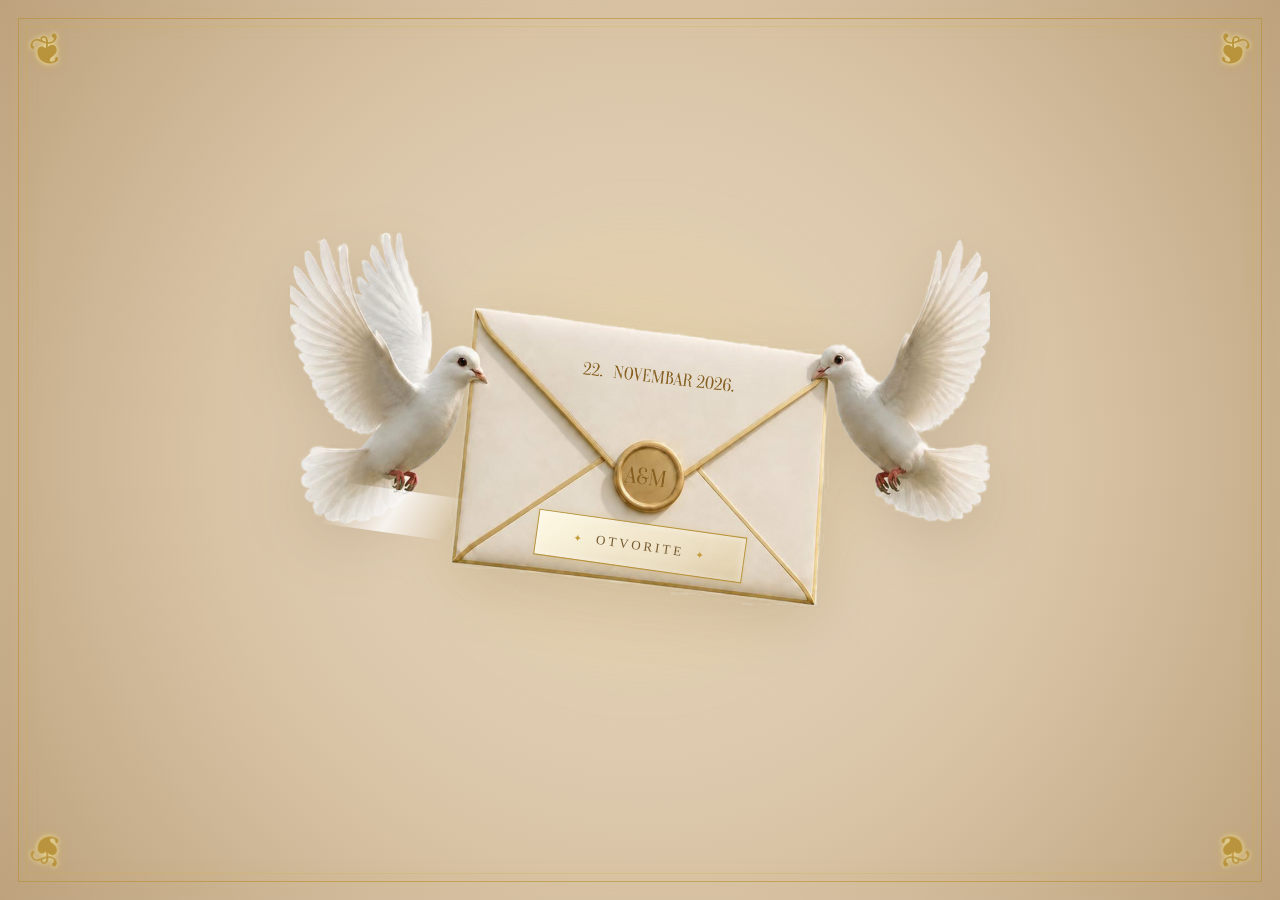
==== commit 3f7a0801: "final" ====
--- a/index.html
+++ b/index.html
@@ -7,6 +7,24 @@
     <link rel="stylesheet" href="style.css">
 
     <title>Aleksandra i Marko</title>
+
+<meta property="og:title" content="Aleksandra i Marko">
+<meta property="og:description" content="Naše venčanje · 22. novembar 2026.">
+
+<meta property="og:image" content="https://aandreaq.github.io/wedding-invatation/img/anaimarko.jpg">
+<meta property="og:image:width" content="1200">
+<meta property="og:image:height" content="630">
+<meta property="og:image:type" content="image/jpeg">
+
+<meta property="og:type" content="website">
+<meta property="og:url" content="https://aandreaq.github.io/wedding-invatation/">
+
+<meta name="twitter:card" content="summary_large_image">
+<meta name="twitter:title" content="Aleksandra i Marko">
+<meta name="twitter:description" content="Naše venčanje · 22. novembar 2026.">
+<meta name="twitter:image" content="https://aandreaq.github.io/wedding-invatation/img/anaimarko.jpg">
+
+
 </head>
 
 <body>
@@ -56,8 +74,8 @@
     <!-- VATROMET -->
     <div id="fireworks"></div>
     
-      <audio id="weddingMusic" preload="auto">
-        <source src="audio/tarapana.mp3" type="audio/mpeg">
+    <audio id="weddingMusic" preload="auto">
+    <source src="audio/24-7.mp3" type="audio/mpeg">
     </audio>
 
     <script src="script.js"></script>
--- a/style.css
+++ b/style.css
@@ -2006,12 +2006,12 @@
 
     #openInvitation {
         bottom: 33%;
-        padding: 9px 20px;
+        padding: 5px 5px;
         font-size: 9px;
         letter-spacing: 2px;
         transform:
             translateX(-50%)
-            rotate(8deg);
+            rotate(7deg);
     }
 
     #openInvitation:hover {
